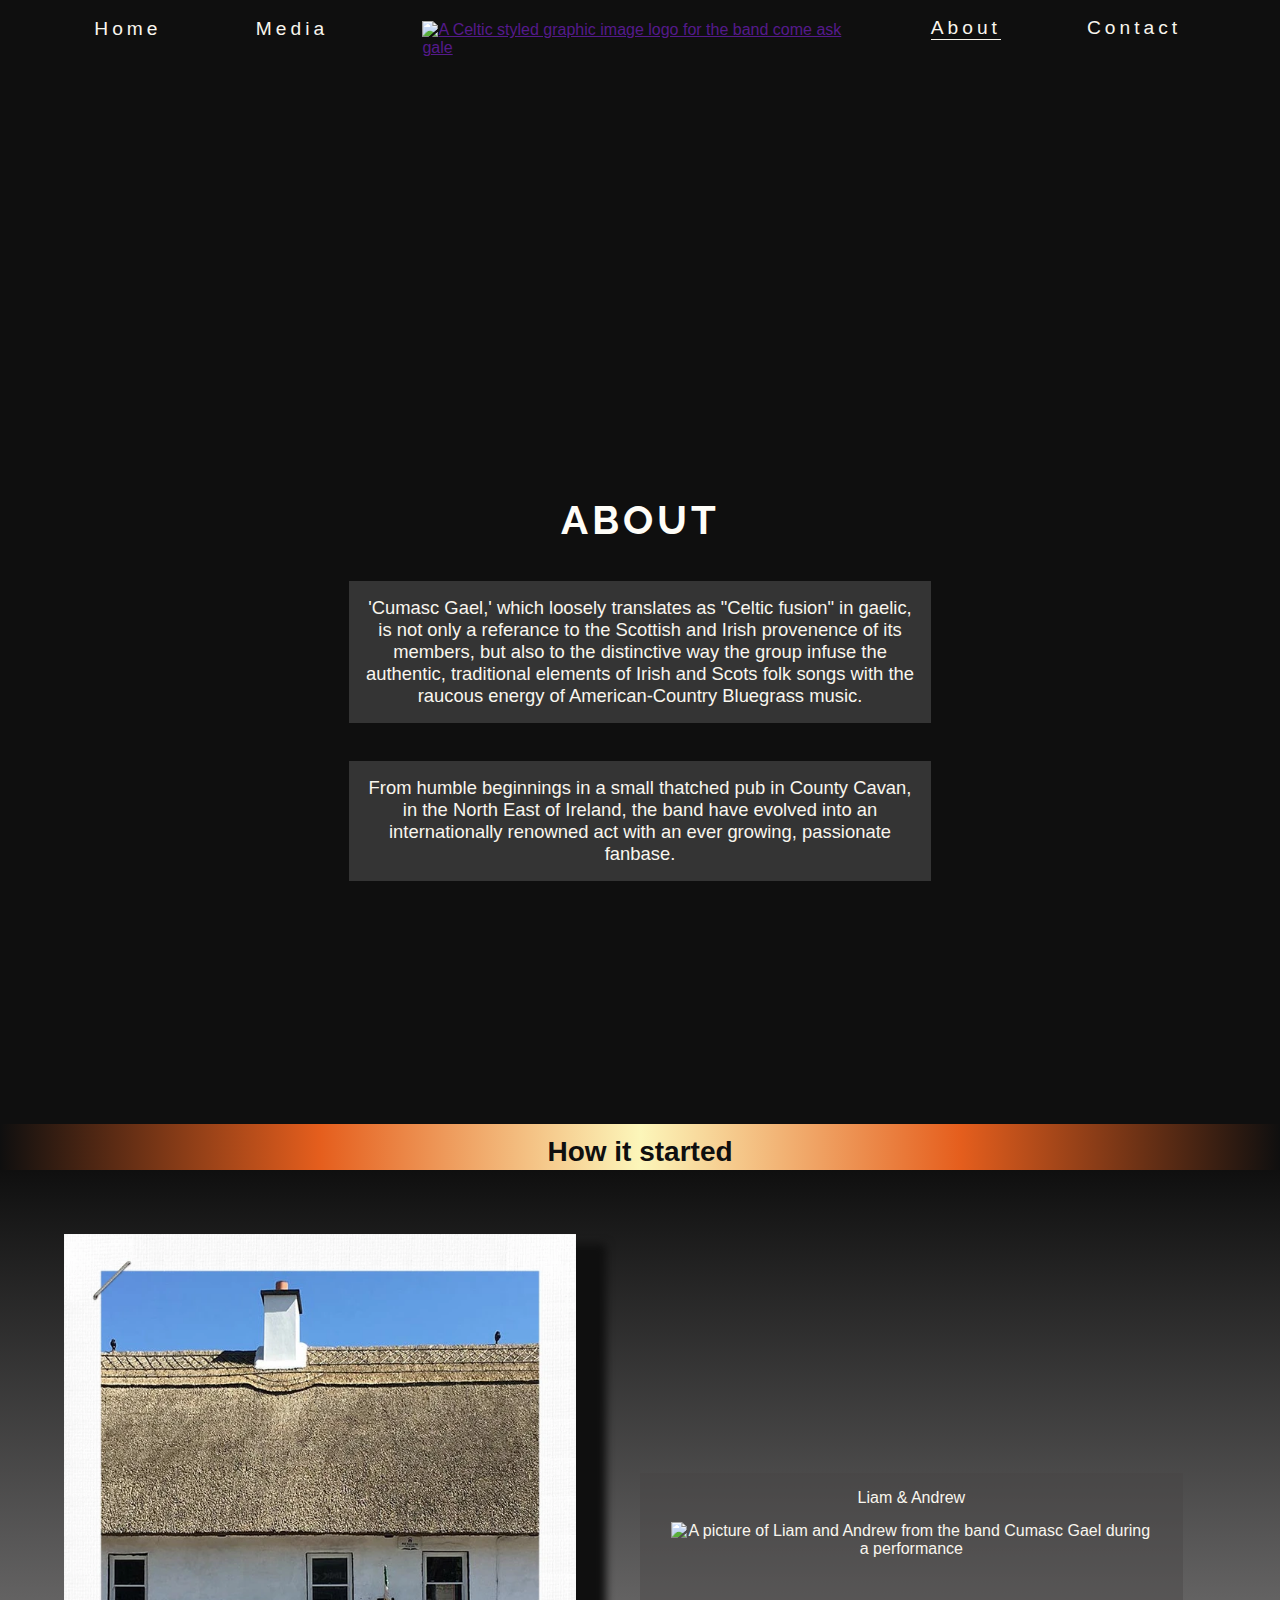
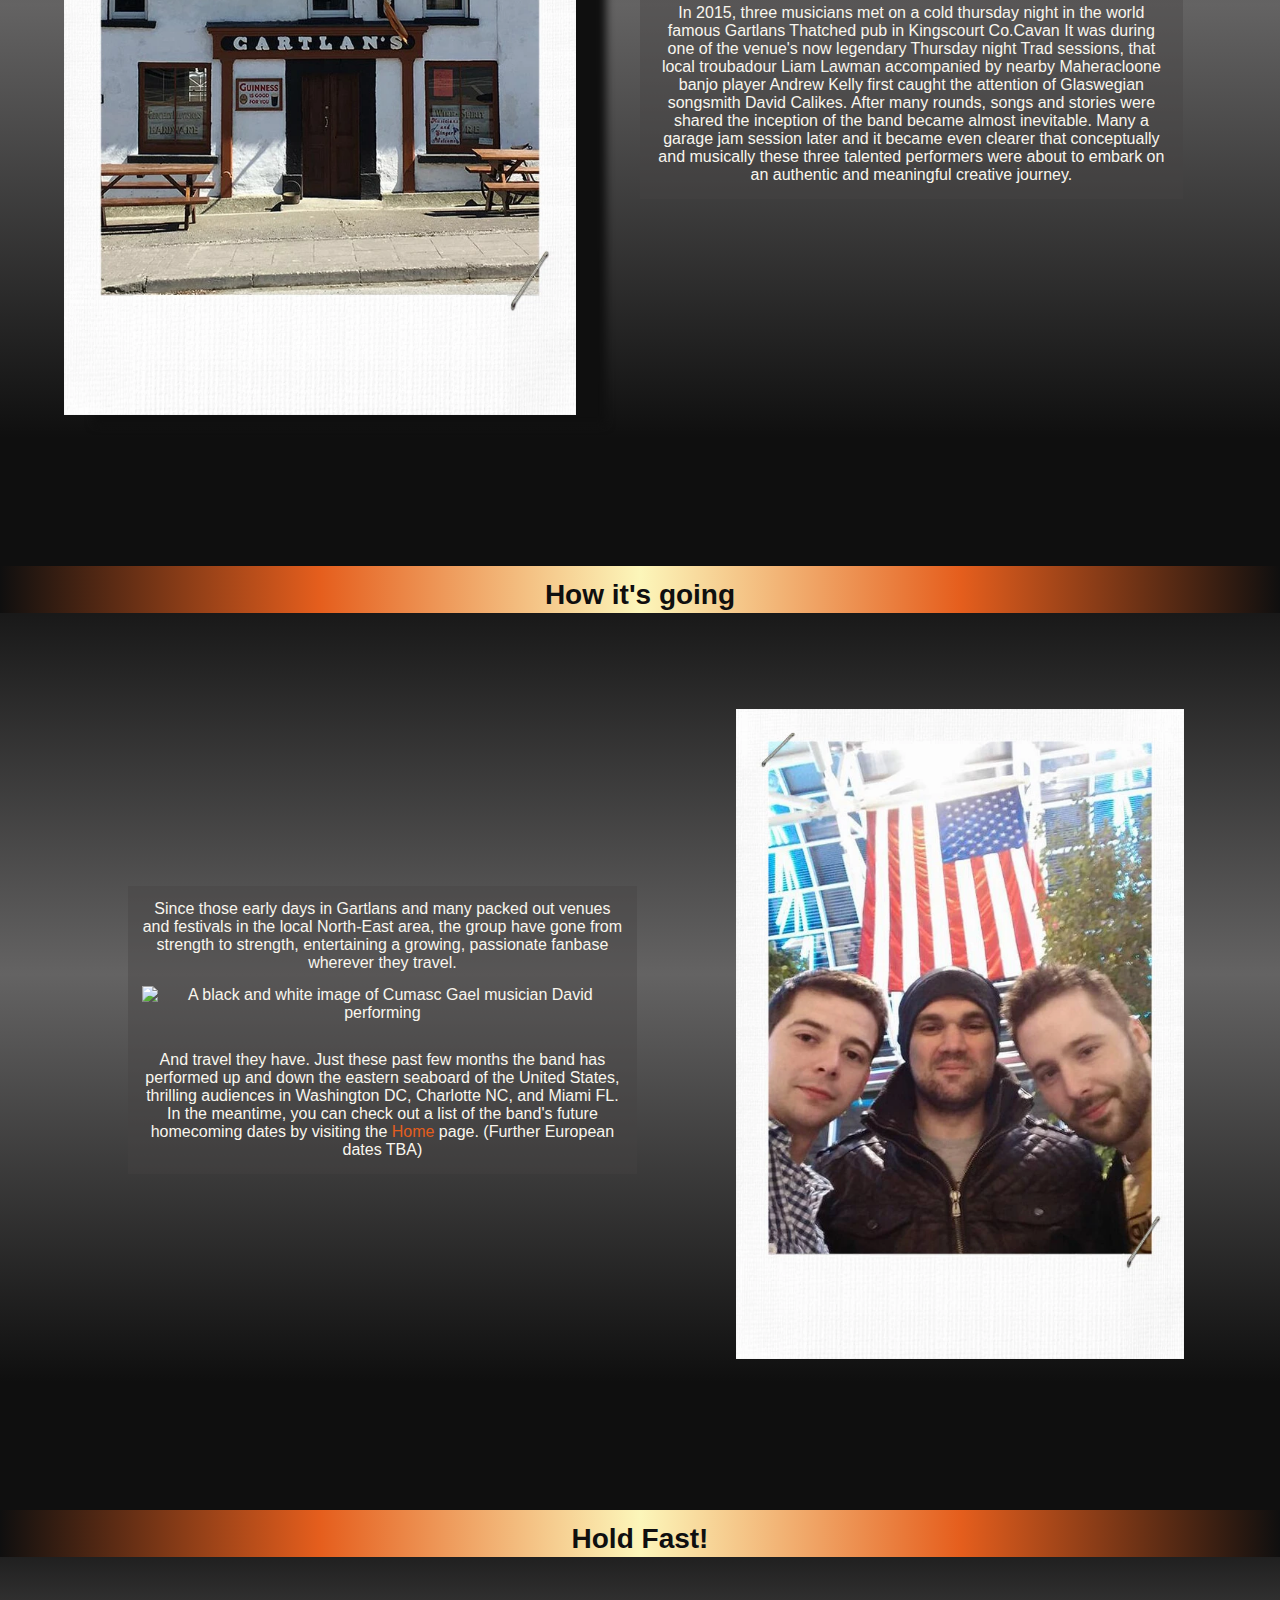
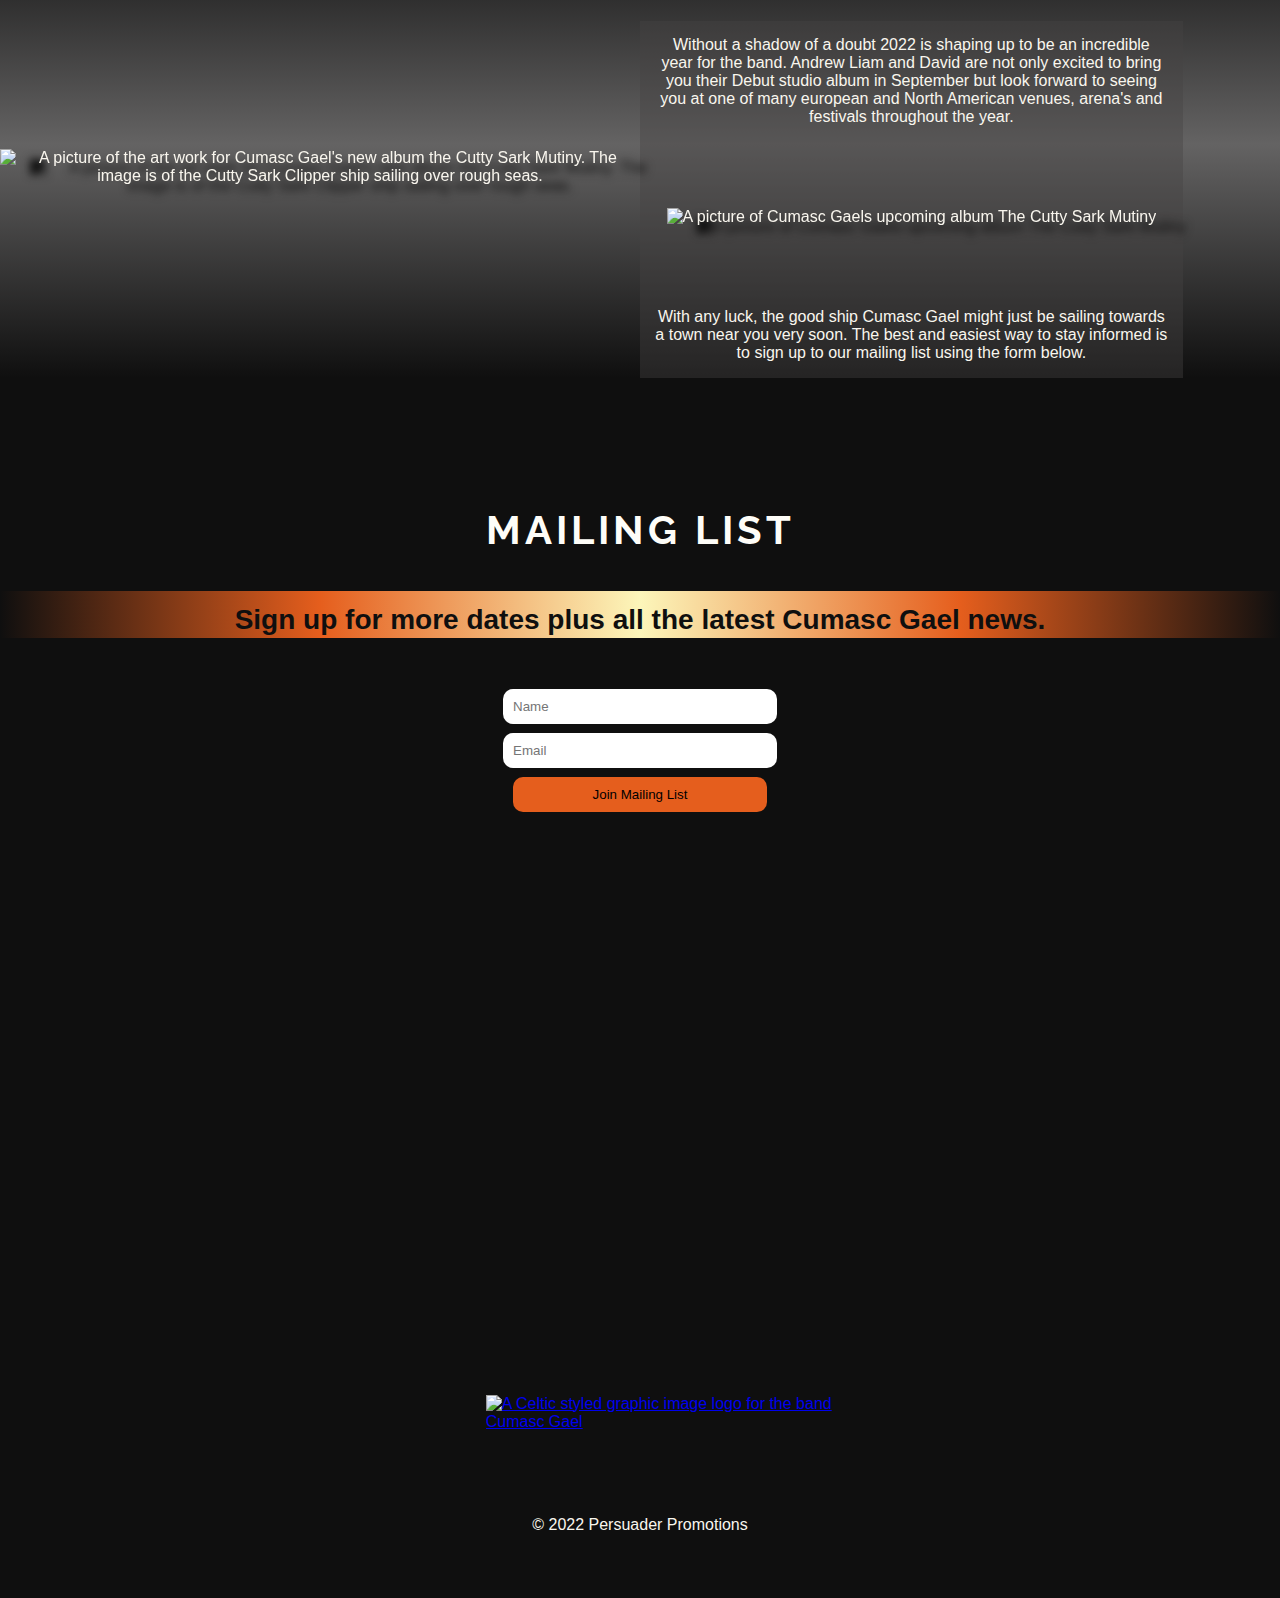
==== about.html @ c049d03d "Add comment code above fire image and hero image sections in about media and index pages" ====
<!DOCTYPE html>
<html lang="en">
<head>
    <meta charset="UTF-8">
    <meta http-equiv="X-UA-Compatible" content="IE=edge">
    <meta name="viewport" content="width=device-width, initial-scale=1.0">
    <meta name="Description" content="Official website of Cumasc Gael. Authentic Celtic Bluegrass Band" />
    <meta name="keywords"
        content="Cumasc Gael, Ireland, Irish, Scotland, Scottish, Irish Traditional, Scottish Traditional, Blend, music, musicians, trio, three peice band, celtic music, celtic bluegrass, authentic traditional band, trad band">
    <script src="https://kit.fontawesome.com/b13bafb209.js" crossorigin="anonymous"></script>
    <link rel="stylesheet" href="assets/css/style.css">
    <title>Cumasc Gael -- About Page</title>
</head>
<body>
    <header>

<!-- Navigation Bar ***unfixed bug where nav links move on hover at certain screen widths*** -->

        <nav class="container">
            <div class="row">
                <div class="box1 hover-box">
                    <a class="nav-link" href="index.html">Home</a>

                    <a class="left-link nav-link" href="media.html">Media</a>
                </div>
                <div class="box2">
                    <a href=""><img id="logo" alt="A Celtic styled graphic image logo for the band come ask gale"
                            src="assets/images/logo_black.webp"></a>
                </div>
                <div class="box3 hover-box">
                    <a class="right-link nav-link active" href="about.html">About</a>
                    <a class="nav-link" href="contact.html">Contact</a>
                </div>
            </div>
        </nav>
    </header>

<!--Hero Image -->

    <div id="hero-container">
        <div class="row">
            <div class="hero-box">
            </div>
        </div>
    </div>
    <section id="bio-hero" class="container">
        <H2>About</H2>
        <div class="col">
            <div class="row-box">
                <Ul>
                    <li><i class="fa-solid fa-circle-info"></i></li>
                    <li>
                        <p>'Cumasc Gael,' which loosely translates as "Celtic fusion" in gaelic, is not only a referance
                            to the Scottish and Irish provenence of its members,
                            but also to the distinctive way the group infuse the authentic, traditional elements of
                            Irish and Scots folk songs with the raucous energy of American-Country Bluegrass music. </p>
                    </li>
                </Ul>
            </div>
            <div class="row-box">
                <Ul>
                    <li>
                        <p>From humble beginnings in a small thatched pub in County Cavan, in the North East of Ireland,
                            the band have evolved into an internationally renowned act with an ever growing, passionate
                            fanbase.</p>
                    </li>
                </Ul>
            </div>
        </div>
    </section>
    <section id="lower-bio">
        <div class="banner-box-two">
            <h3 class="banner">How it started</h3>
        </div>
        <div class="news-item">
            <div class="half-box">
                <img id="about-left" src="assets/images/about_gartlans.webp"
                    alt="A photo of famous Irish thatched pub Gartlans">
            </div>
            <div class="half-box">
                <div class="text-box-right">
                    <p class="news-text">Liam & Andrew
                        <img id="recording" src="assets/images/about_liam_andrew.webp"
                            alt="A picture of Liam and Andrew from the band Cumasc Gael during a performance"></p>
                    <p class="news-text"> In 2015, three musicians met on a cold thursday night in the world famous
                        Gartlans Thatched pub in Kingscourt Co.Cavan
                        It was during one of the venue's now legendary Thursday night Trad sessions, that local
                        troubadour Liam Lawman accompanied by nearby Maheracloone banjo player Andrew Kelly first caught
                        the attention of Glaswegian songsmith David Calikes.
                        After many rounds, songs and stories were shared the inception of the band became almost
                        inevitable.
                        Many a garage jam session later and it became even clearer that conceptually and musically these
                        three talented performers were about to embark on an authentic and meaningful creative journey.
                    </p>
                </div>
            </div>
        </div>
        <div class="news-item">
            <div class="banner-box-two">
                <h3 class="banner">How it's going</h3>
            </div>
            <div class="half-box news-rev">
                <img id="glory" src="assets/images/about_glory.webp"
                alt="A photo of three band members in the near foreground with an American Flag hanging in the distance behind them">
            </div>
            <div class="half-box">
                <div class="text-box-left">
                    <p class="news-text">Since those early days in Gartlans and many packed out venues and festivals in the local North-East area, the group have gone from strength to strength, entertaining a growing, passionate fanbase wherever they travel. <img id="about-david" src="assets/images/about_david.webp"
                        alt="A black and white image of Cumasc Gael musician David performing"> 
                    </p>
                    <p class="news-text">And travel they have. Just these past few months the band has performed up and down the eastern seaboard of the United States, thrilling audiences in Washington DC, Charlotte NC, and Miami FL. In the meantime, you can check out a list of the band's future homecoming dates by visiting the <a href="index.html">Home</a> page. (Further European dates TBA)</p>
                </div>
            </div>
        </div>
        <div class="news-item">
            <div class="banner-box-two">
                <h3 class="banner">Hold Fast!</h3>
            </div>
            <div class="half-box">
                <img class="gen-img" src="assets/images/poster.webp"
                    alt="A picture of the art work for Cumasc Gael's new album the Cutty Sark Mutiny. The image is of the Cutty Sark Clipper ship sailing over rough seas.">
            </div>
            <div class="half-box">
                <div class="text-box-right">
                    <p class="news-text">Without a shadow of a doubt 2022 is shaping up to be an incredible year for the band. Andrew Liam and David are not only excited to bring you their Debut studio album in September but look forward to seeing you at one of many european and North American venues, arena's and festivals throughout the year.</p>
                    <p class="news-text"> <img class="gen-img" src="assets/images/news_album.webp"
                            alt="A picture of Cumasc Gaels upcoming album The Cutty Sark Mutiny"> </p>
                    <p class="news-text">With any luck, the good ship Cumasc Gael might just be sailing towards a town near you very soon. The best and easiest way to stay informed is to sign up to our mailing list using the form below.</p>
                </div>
            </div>
        </div>
    </section>
    <section id="mailing-list" class="container">
        <H2>Mailing List</H2>
        <div class="col">
            <div class="banner-box-two">
                <h3 id="mail-banner">Sign up for more dates plus all the latest Cumasc Gael news.</h3>
            </div>
            <div class="form">
                <form target="_blank" id="mailing-list-form" action="thanks.html" method="get"> 
                    <input type="text" class="mailing-list-input" placeholder="Name" name="name" id="name" required>
                    <label for="name" class="name-label">Name</label>
                    <input type="email" class="mailing-list-input" placeholder="Email" name="email" id="email" required>
                    <label for="email" class="email-label">Email</label>
                    <button type="submit" class="mailing-list-input">Join Mailing List</button>
                </form>
            </div>
        </div>
    </section>

<!-- Fire Image *** Provides visual feed back user has reached the end of page specific information ***-->

    <div id="fire-container" class="container">
        <div class="row">
            <div class="fire-box">
            </div>
        </div>
    </div>

    <!-- Footer Section *** Link icons contain title attributes to improve accesibility *** -->

    <footer class="container">
        <div class="row">
            <div class="box1">
                <a class="nav-link" title="Cumasc Gaels Twitter feed" target="_blank" href="https://twitter.com/cumascgael" ><i class="fa-brands fa-twitter"></i></a>
                <a class="nav-link left-link" id="fb-link" title="Cumasc Gaels Facebook Page" target="_blank"
                    href="https://www.facebook.com/Cumasc-Gael-234849956849028/?hc_location=ufi"><i
                        class="fa-brands fa-facebook"></i></a>
            </div>
            <div class="box2">
                <a href="#"><img id="footer-logo" alt="A Celtic styled graphic image logo for the band Cumasc Gael"
                        src="assets/images/logo_black.webp"></a>
            </div>
            <div class="box3">
                <a class="nav-link right-link" id="spfy-link" title="Cumasc Gael On Spotify" target="_blank" href="https://www.spotify.com/ie/"><i
                        class="fa-brands fa-spotify"></i></a>
                <a class="nav-link" target="_blank" title="Cumasc Gael On Apple Music" href="https://music.apple.com/ie/browse"><i class="fa-brands fa-apple"></i></a>
            </div>
        </div>
        <div id="info-box">
            <p id="footer-info">&#169; 2022 Persuader Promotions</p>
        </div>
    </footer>
</body>
</html>
---- assets/css/style.css ----
@import url('https://fonts.googleapis.com/css2?family=Raleway:wght@300&display=swap');

* {
    margin: 0;
    padding: 0;
    border: none;
}

body {
    font-family: Helvetica, sans-serif;
    font-weight: 250;
    color: #F9F6EE;
    background-color: #0f0f0f;
}

h1,
h2 {
    font-family: Raleway, sans-serif;
    text-transform: uppercase;
    letter-spacing: 4px;
    color: rgb(254, 253, 248);
    text-align: center;
    margin: 3%;
}

h2 {
    font-size: 250%;
}

i {
    font-size: 240%;
    margin-bottom: 1rem;
}

/* **** NAVIGATION BAR **** */

.container {
    display: block;
    width: 100%;
}

.row {
    display: flex;
    flex-wrap: wrap;
    align-items: center;

}

.col {
    display: flex;
    flex-wrap: wrap;
    align-items: center;
    flex-direction: column;

}

.box1 {
    order: 1;
    font-size: 100%;
    display: flex;
    justify-content: space-evenly;
    width: 33%;

}

.box2 {
    order: 2;
    font-size: 100%;
    display: flex;
    justify-content: space-evenly;
    width: 33%;
}

.box3 {
    order: 3;
    font-size: 100%;
    display: flex;
    justify-content: space-evenly;
    width: 33%;
}

.row-box {
    width: 100%;
}

.hover-box a:hover {
    border-bottom: 1px solid #F9F6EE;
}

#logo {
    width: 100%;
    margin-top: 5%;
}

.nav-link {
    font-size: 120%;
    letter-spacing: 4px;
    text-decoration: none;
    color: inherit;
}

.active {
    border-bottom: 1px solid #F9F6EE;
}

/* ****HERO IMAGE**** */

#hero-container {
    position: relative;
}

.hero-box {
    height: 400px;
    width: 100%;
    background: url('../images/hero_main.webp') no-repeat center center;
}

.hero-box {
    height: 400px;
    width: 100%;
    background: url('../images/hero_main.webp') no-repeat center center;

    animation: fadeInAnimation ease 5s;
    animation-iteration-count: 1;
    animation-fill-mode: forwards;
}

@keyframes fadeInAnimation {
    0% {
        opacity: 0;
    }

    100% {
        opacity: 1;
    }
}

/* **** UPCOMING DATES **** */

#dates {
    height: 800px;
    width: auto;
    text-align: center;
    margin-bottom: 3%;
    background: url('../images/hero_lower.webp') no-repeat center center;
}

#dates ul {
    width: 600px;
    font-size: 115%;
    list-style: none;
    background-color: rgba(69, 68, 68, 0.7);
    margin: 0 auto;
    margin-bottom: 3%;
    padding: 1rem;
}

#dates a {
    text-decoration: none;
    color: #e55e1d;
}

#dates a:hover {
    border-bottom: 1px solid #e55e1d;
}

/* **** BAND NEWS **** */

.news-item {
    display: flex;
    flex-wrap: wrap;
    align-items: center;
    height: auto;
    width: auto;
    margin-bottom: 10%;
    background: linear-gradient(to bottom, #0f0f0f, #646363, #0f0f0f);

}

.half-box {
    width: 50%;
    text-align: center;
}

#record {
    width: 95%;
    filter: drop-shadow(30px 10px 4px #0f0f0f);
    margin-top: 10%;
    margin-bottom: 3%;
}

.gen-img {
    width: 70%;
    filter: drop-shadow(30px 10px 4px #0f0f0f);
    margin-top: 10%;
    margin-bottom: 10%;
}

.text-box-left {
    text-align: center;
    width: 75%;
    margin-top: 10%;
    margin-left: 20%;
}

.text-box-right {
    text-align: center;
    width: 80%;
    margin-top: 10%;
    margin-right: 15%;
}

.news-text {
    width: 100%;
    padding: 3%;
    background-color: rgba(69, 68, 68, 0.4);
    font-size: 100%;
}

#recording {
    width: 82%;
    margin: 3%;
}

.inner-image {
    width: 70%;
    margin: 3%;
}

#glory {
    width: 70%;
    margin: 3%;
    margin-top: 15%;
}

#band-news a {
    text-decoration: none;
    color: #e55e1d;
}

#band-news a:hover {
    border-bottom: 1px solid #e55e1d;
}

.news-rev {
    order: 1;
}

/* **** MAILING LIST **** */

.banner-box-two {
    width: 100%;
    background: linear-gradient(to right, #0f0f0f, #e55e1d, #fcf6ba, #e55e1d, #0f0f0f);
}


.banner {
    font-size: 175%;
    padding: 2px;
    padding-top: 1%;
    font-family: fantasy, Helvetica;
    text-align: center;
    color: #0f0f0f;
}

#mail-banner {
    font-size: 175%;
    padding: 2px;
    padding-top: 1%;
    font-family: fantasy, Helvetica;
    text-align: center;
    color: #0f0f0f;
}

#mailing-list {
    width: auto;
    text-align: center;
    margin-top: 3%;
    margin-bottom: 10%;
}

#mailing-list-form {
    margin-top: 10%;
}

.mailing-list-input {
    padding: 10px;
    border-radius: 10px;
    margin: 1% 20%;
    width: 55%;
    font-family: inherit;
}

#mailing-list a:hover {
    border-bottom: 1px solid #e55e1d;
}

button {
    background-color: #e55e1d;
}

.form label {
    font-size: 10px;
    color: #e55e1d;
    text-align: center;
}

label[for="name"]
{
    display:none;
}

label[for="email"]
{
    display:none;
}


/* ***** VIDEO **** */

.video-container {
    width: 100%;
    margin-top: 5%;
    margin-bottom: 5%;
    background: linear-gradient(to bottom, #0f0f0f, #646363, #0f0f0f);
}

.video-box {
    height: 500px;
    width: 100%;
    text-align: center;
}

#video-text {
    margin-top: 5%;
}

/* ***** AUDIO **** */

#audio {
    height: 800px;
    width: auto;
    text-align: center;
    margin-bottom: 3%;
    background: url('../images/hero_lower.webp') no-repeat center center;
}

#audio ul {
    width: 900px;
    font-size: 100%;
    list-style: none;
    background-color: rgba(69, 68, 68, 0.7);
    padding: 1rem;
    margin: 0 auto;
    margin-bottom: 3%;
}

audio {
    padding: 1rem;
    width: 400px;
    height: 30px;
}

#about-left {
    width: 80%;
    filter: drop-shadow(30px 10px 4px #0f0f0f);
    margin-top: 10%;
    margin-bottom: 3%;
}

/* **** BIOGRAPHY **** */

#bio-hero {
    height: 500px;
    width: auto;
    text-align: center;
    margin-bottom: 10%;
    background: url('../images/hero_lower.webp') no-repeat center center;
}
#bio-hero ul {
    width: 550px;
    font-size: 115%;
    list-style: none;
    background-color: rgba(69, 68, 68, 0.7);
    margin: 0 auto;
    margin-bottom: 3%;
    padding: 1rem;
}
#about-david {
    width: 90%;
    margin-top: 3%;
}

#lower-bio a {    
    text-decoration: none;
    color: #e55e1d;
}

#lower-bio a:hover {
    border-bottom: 1px solid #e55e1d;
}

.thanks-box {
    height: 300px;
    width: auto;
    text-align: center;
    margin-bottom: 3%;
    background: url('../images/hero_lower.webp') no-repeat center center;
}
#thanks-box p {
    text-align: center;
    margin-bottom: 3%;
}

/* ***** FIRE IMAGE **** */

.fire-box {
    height: 450px;
    width: 100%;
    background: url('../images/footer_fire.webp') no-repeat center center;
}

/* **** FOOTER **** */

#footer-logo {
    width: 70%;
    margin-bottom: 5%;
    margin-left: 15%;
}

#footer-info {
    margin-top: 5%;
    margin-bottom: 5%;
    text-align: center;
}

.container {
    display: block;
    width: 100%;
}

.row {
    display: flex;
    flex-wrap: wrap;
    align-items: center;

}

.col {
    display: flex;
    flex-wrap: wrap;
    align-items: center;
    flex-direction: column;

}

.box1 {
    order: 1;
    font-size: 100%;
    display: flex;
    justify-content: space-evenly;
    width: 33%;

}

.box2 {
    order: 2;
    font-size: 100%;
    display: flex;
    justify-content: space-evenly;
    width: 33%;
}

.box3 {
    order: 3;
    font-size: 100%;
    display: flex;
    justify-content: space-evenly;
    width: 33%;
}

.row-box {
    width: 100%;
}

.hover-box a:hover {
    border-bottom: 1px solid #F9F6EE;
}

#logo {
    width: 100%;
}

.nav-link {
    font-size: 120%;
    letter-spacing: 4px;
    text-decoration: none;
    color: inherit;
}

/* **** MEDIA QUERIES **** */
@media screen and (max-width: 950px) {

    #audio ul {
    width: auto;
}

@media screen and (max-width: 900px) {

    #mail-banner {
        font-size: 140%;
    }

   #audio{ 
       height: fit-content;
   }
    @media screen and (max-width: 800px) {

        #mail-banner {
            font-size: 110%;
        }

        @media screen and (max-width: 650px) {

            .box2 {
                order: 0;
                width: 100%;
                margin-bottom: 1rem;
            }

            .box1 {
                width: 50%;
            }

            .box3 {
                width: 50%
            }

            #logo {
                width: 70%;
                margin-top: 3%;
                margin-bottom: 3%;
                margin-left: 15%;
            }

            .nav-link {
                font-size: 100%;
                letter-spacing: 4px;
                text-decoration: none;
                color: inherit;
            }

            .left-link {
                margin: 0%;
                margin-left: 15%;
            }

            .right-link {
                margin: 0%;
                margin-right: 15%;
            }

            .half-box {
                width: 100%;
            }

            .text-box-right {
                text-align: center;
                width: fit-content;
                margin-top: 0%;
                margin-right: 15%;
                margin-left: 11%;
            }

            .text-box-left {

                text-align: center;
                width: 70%;
                margin-top: 0%;
                margin-left: 14%;
                margin-right: 14%;
            }

            .news-rev {
                order: 0;
            }



            @media screen and (max-width: 600px) {

                .hero-box {
                    height: 400px;
                    width: 100%;
                    background: url('../images/hero_small.webp') no-repeat center center;
                }

                #dates ul {
                    width: auto;
                }

                #mail-banner {
                    font-size: 110%;
                    padding-left: 15%;
                    padding-right: 15%;
                }

                .banner {
                    font-size: 140%;
                    padding-left: 15%;
                    padding-right: 15%;

                }

                .video-box {
                    position: relative;
                    width: 100%;
                    padding-bottom: 56.25%;
                    height: 0;
                }

                .video-box iframe {
                    position: absolute;
                    top: 0;
                    left: 0;
                    width: 100%;
                    height: 100%;
                }

                #audio ul {
                    width: auto;
                }
                #bio-hero ul{
                    width: auto;
                }

audio {
    width: 250px;
}

                @media screen and (max-width: 400px) {

                    .box3 {
                        font-size: 90%;
                    }

                    .box1 {
                        font-size: 90%;
                    }

                    .left-link {
                        margin: 0%;
                        margin-left: 5%;
                    }

                    .right-link {
                        margin: 0%;
                        margin-right: 5%;
                    }

                }
            }
        }
    }
}
}
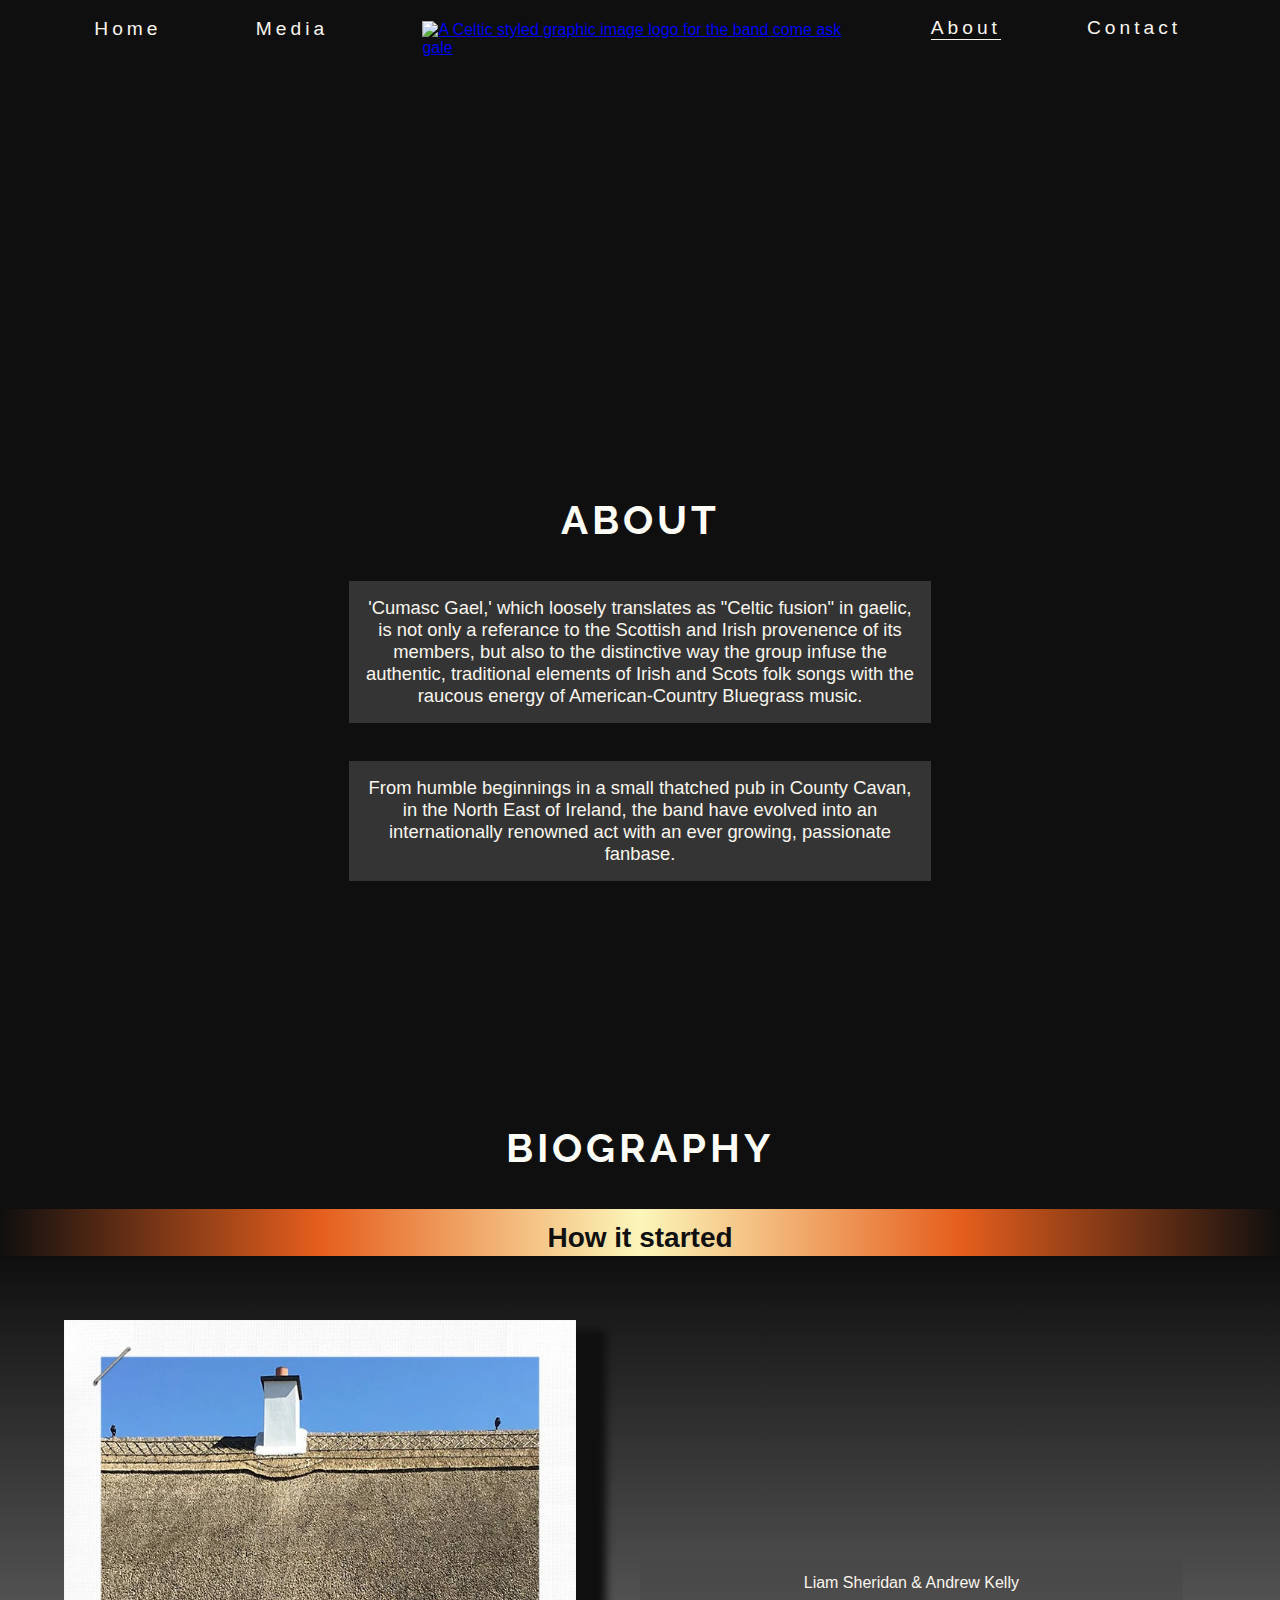
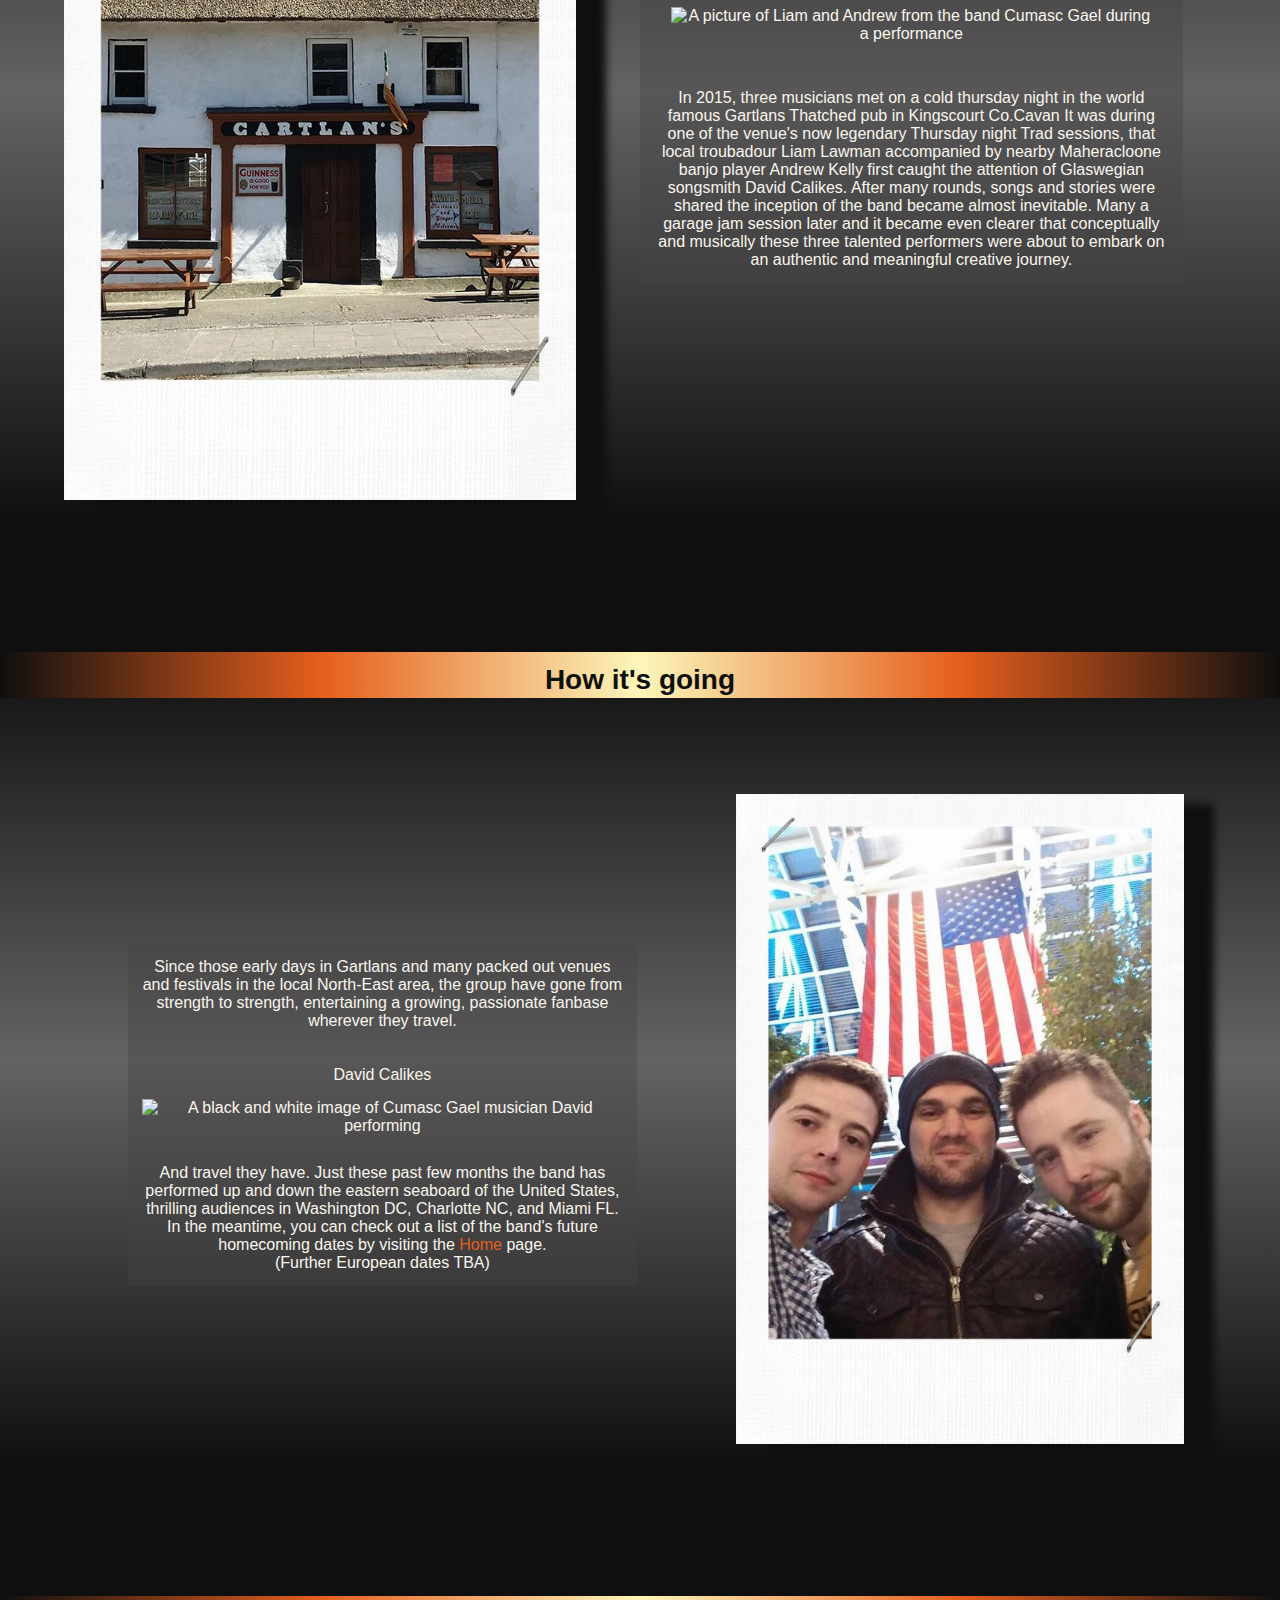
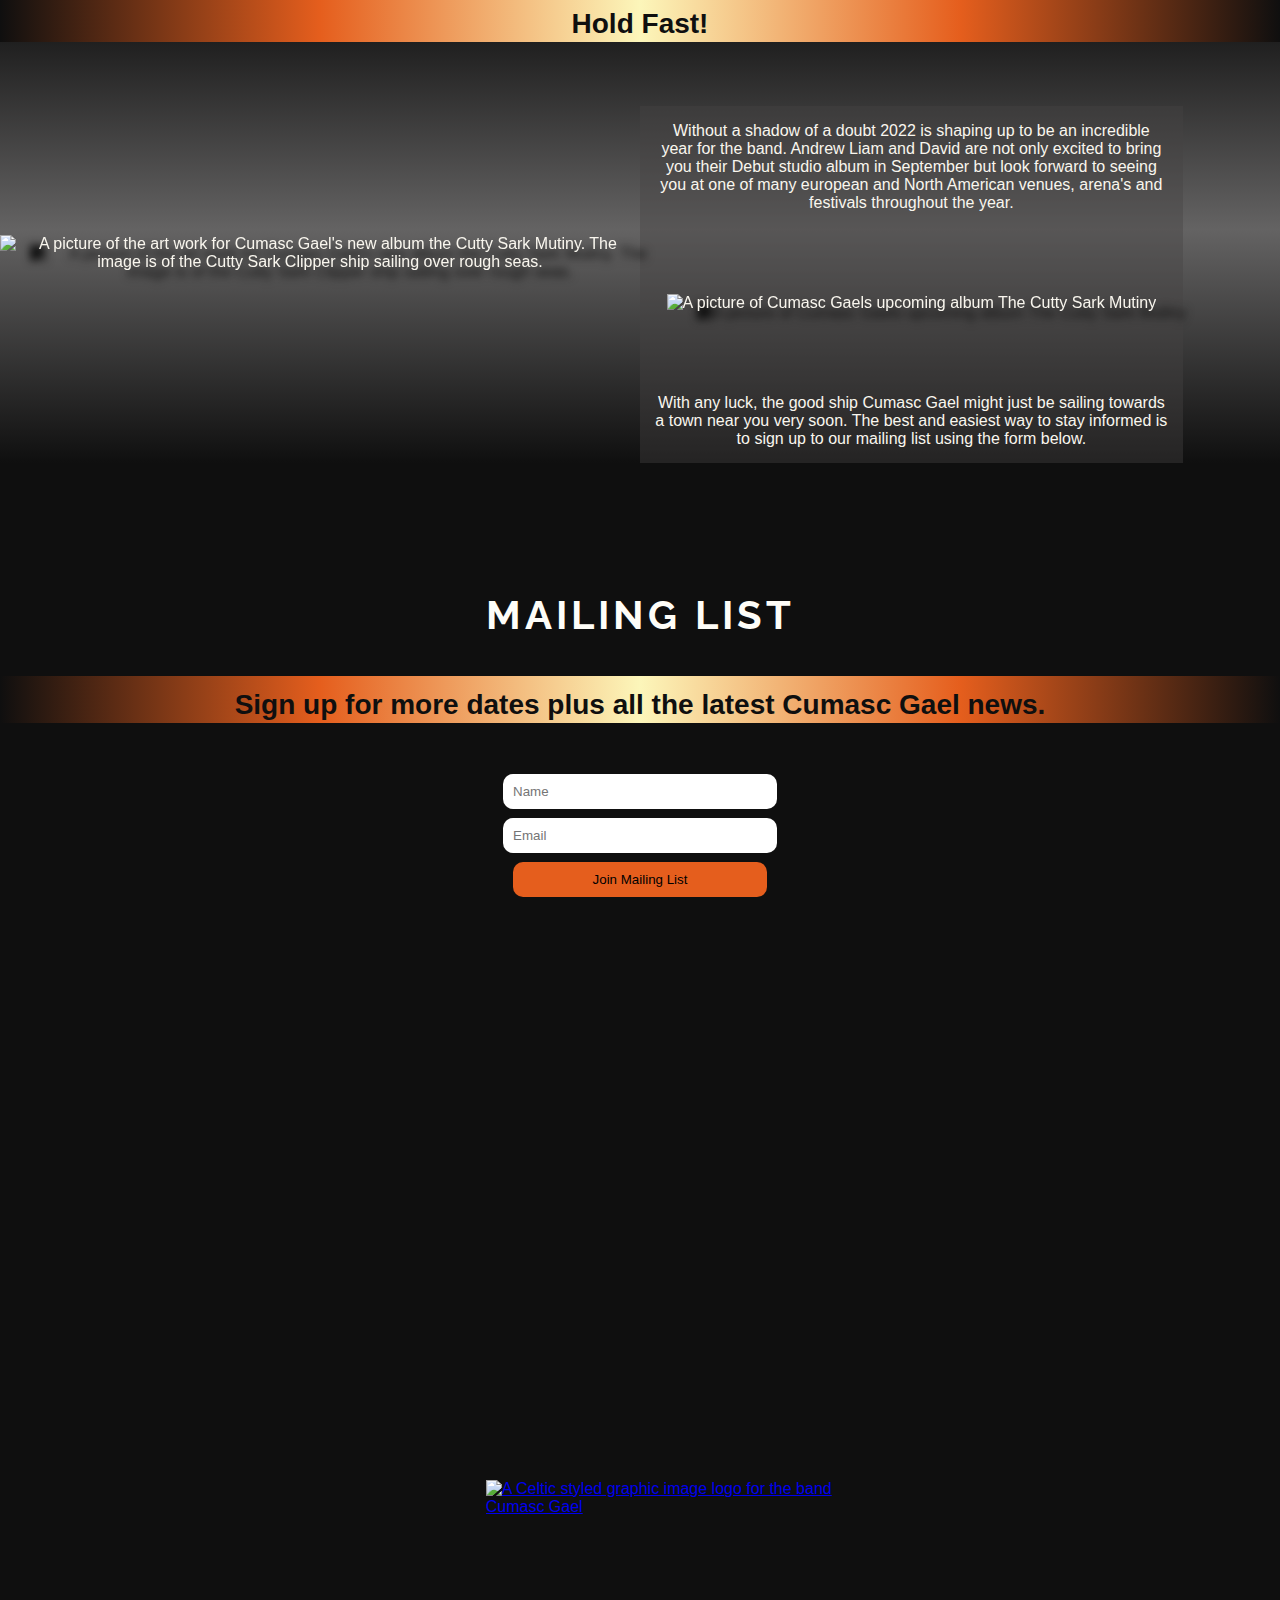
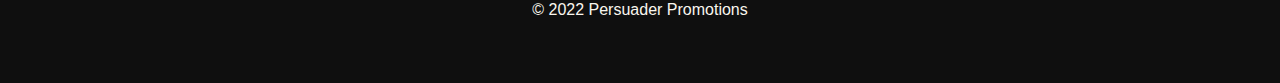
==== commit 4ae7d0dc: "feat: Add content to images folder for sticky nav feature" ====
--- a/about.html
+++ b/about.html
@@ -12,19 +12,19 @@
     <title>Cumasc Gael -- About Page</title>
 </head>
 <body>
-    <header>
+    
 
 <!-- Navigation Bar ***unfixed bug where nav links move on hover at certain screen widths*** -->
-
-        <nav class="container">
-            <div class="row">
-                <div class="box1 hover-box">
-                    <a class="nav-link" href="index.html">Home</a>
-
-                    <a class="left-link nav-link" href="media.html">Media</a>
-                </div>
+    <header>           
+        <nav> 
+            <div class="container">
+                <div class="row">
+                    <div class="box1 hover-box">
+                         <a class="nav-link" href="index.html">Home</a>
+                        <a class="left-link nav-link" href="media.html">Media</a>
+                    </div>
                 <div class="box2">
-                    <a href=""><img id="logo" alt="A Celtic styled graphic image logo for the band come ask gale"
+                    <a href="about.html"><img id="logo" alt="A Celtic styled graphic image logo for the band come ask gale"
                             src="assets/images/logo_black.webp"></a>
                 </div>
                 <div class="box3 hover-box">
@@ -43,6 +43,13 @@
             </div>
         </div>
     </div>
+    
+<!-- Sticky Navigation Menu -->
+
+  
+
+<!-- Upper Biography Section *** -->
+
     <section id="bio-hero" class="container">
         <H2>About</H2>
         <div class="col">
@@ -68,7 +75,13 @@
             </div>
         </div>
     </section>
+
+
+
+    <!-- Lower Bigraphy Section -->
+
     <section id="lower-bio">
+        <h2>Biography</h2>
         <div class="banner-box-two">
             <h3 class="banner">How it started</h3>
         </div>
@@ -79,7 +92,7 @@
             </div>
             <div class="half-box">
                 <div class="text-box-right">
-                    <p class="news-text">Liam & Andrew
+                    <p class="news-text">Liam Sheridan & Andrew Kelly
                         <img id="recording" src="assets/images/about_liam_andrew.webp"
                             alt="A picture of Liam and Andrew from the band Cumasc Gael during a performance"></p>
                     <p class="news-text"> In 2015, three musicians met on a cold thursday night in the world famous
@@ -105,10 +118,10 @@
             </div>
             <div class="half-box">
                 <div class="text-box-left">
-                    <p class="news-text">Since those early days in Gartlans and many packed out venues and festivals in the local North-East area, the group have gone from strength to strength, entertaining a growing, passionate fanbase wherever they travel. <img id="about-david" src="assets/images/about_david.webp"
+                    <p class="news-text">Since those early days in Gartlans and many packed out venues and festivals in the local North-East area, the group have gone from strength to strength, entertaining a growing, passionate fanbase wherever they travel. <br><br><br> David Calikes <img id="about-david" src="assets/images/about_david.webp"
                         alt="A black and white image of Cumasc Gael musician David performing"> 
                     </p>
-                    <p class="news-text">And travel they have. Just these past few months the band has performed up and down the eastern seaboard of the United States, thrilling audiences in Washington DC, Charlotte NC, and Miami FL. In the meantime, you can check out a list of the band's future homecoming dates by visiting the <a href="index.html">Home</a> page. (Further European dates TBA)</p>
+                    <p class="news-text">And travel they have. Just these past few months the band has performed up and down the eastern seaboard of the United States, thrilling audiences in Washington DC, Charlotte NC, and Miami FL. In the meantime, you can check out a list of the band's future homecoming dates by visiting the <a href="index.html">Home</a> page. <br> (Further European dates TBA)</p>
                 </div>
             </div>
         </div>
@@ -130,6 +143,9 @@
             </div>
         </div>
     </section>
+
+<!-- Mailing List Section *** Contains hidden form labels to improve visual design yet maintain full accessibility  *** -->
+
     <section id="mailing-list" class="container">
         <H2>Mailing List</H2>
         <div class="col">
@@ -168,7 +184,7 @@
                         class="fa-brands fa-facebook"></i></a>
             </div>
             <div class="box2">
-                <a href="#"><img id="footer-logo" alt="A Celtic styled graphic image logo for the band Cumasc Gael"
+                <a href="about.html"><img id="footer-logo" alt="A Celtic styled graphic image logo for the band Cumasc Gael"
                         src="assets/images/logo_black.webp"></a>
             </div>
             <div class="box3">
--- a/assets/css/style.css
+++ b/assets/css/style.css
@@ -13,8 +13,7 @@
     background-color: #0f0f0f;
 }
 
-h1,
-h2 {
+h1,h2 {
     font-family: Raleway, sans-serif;
     text-transform: uppercase;
     letter-spacing: 4px;
@@ -103,7 +102,7 @@
     border-bottom: 1px solid #F9F6EE;
 }
 
-/* ****HERO IMAGE**** */
+/* **** HERO IMAGE **** */
 
 #hero-container {
     position: relative;
@@ -134,6 +133,10 @@
         opacity: 1;
     }
 }
+
+/* STICKY NAV MENU */
+
+
 
 /* **** UPCOMING DATES **** */
 
@@ -230,6 +233,7 @@
 #glory {
     width: 70%;
     margin: 3%;
+    filter: drop-shadow(30px 10px 4px #0f0f0f);
     margin-top: 15%;
 }
 
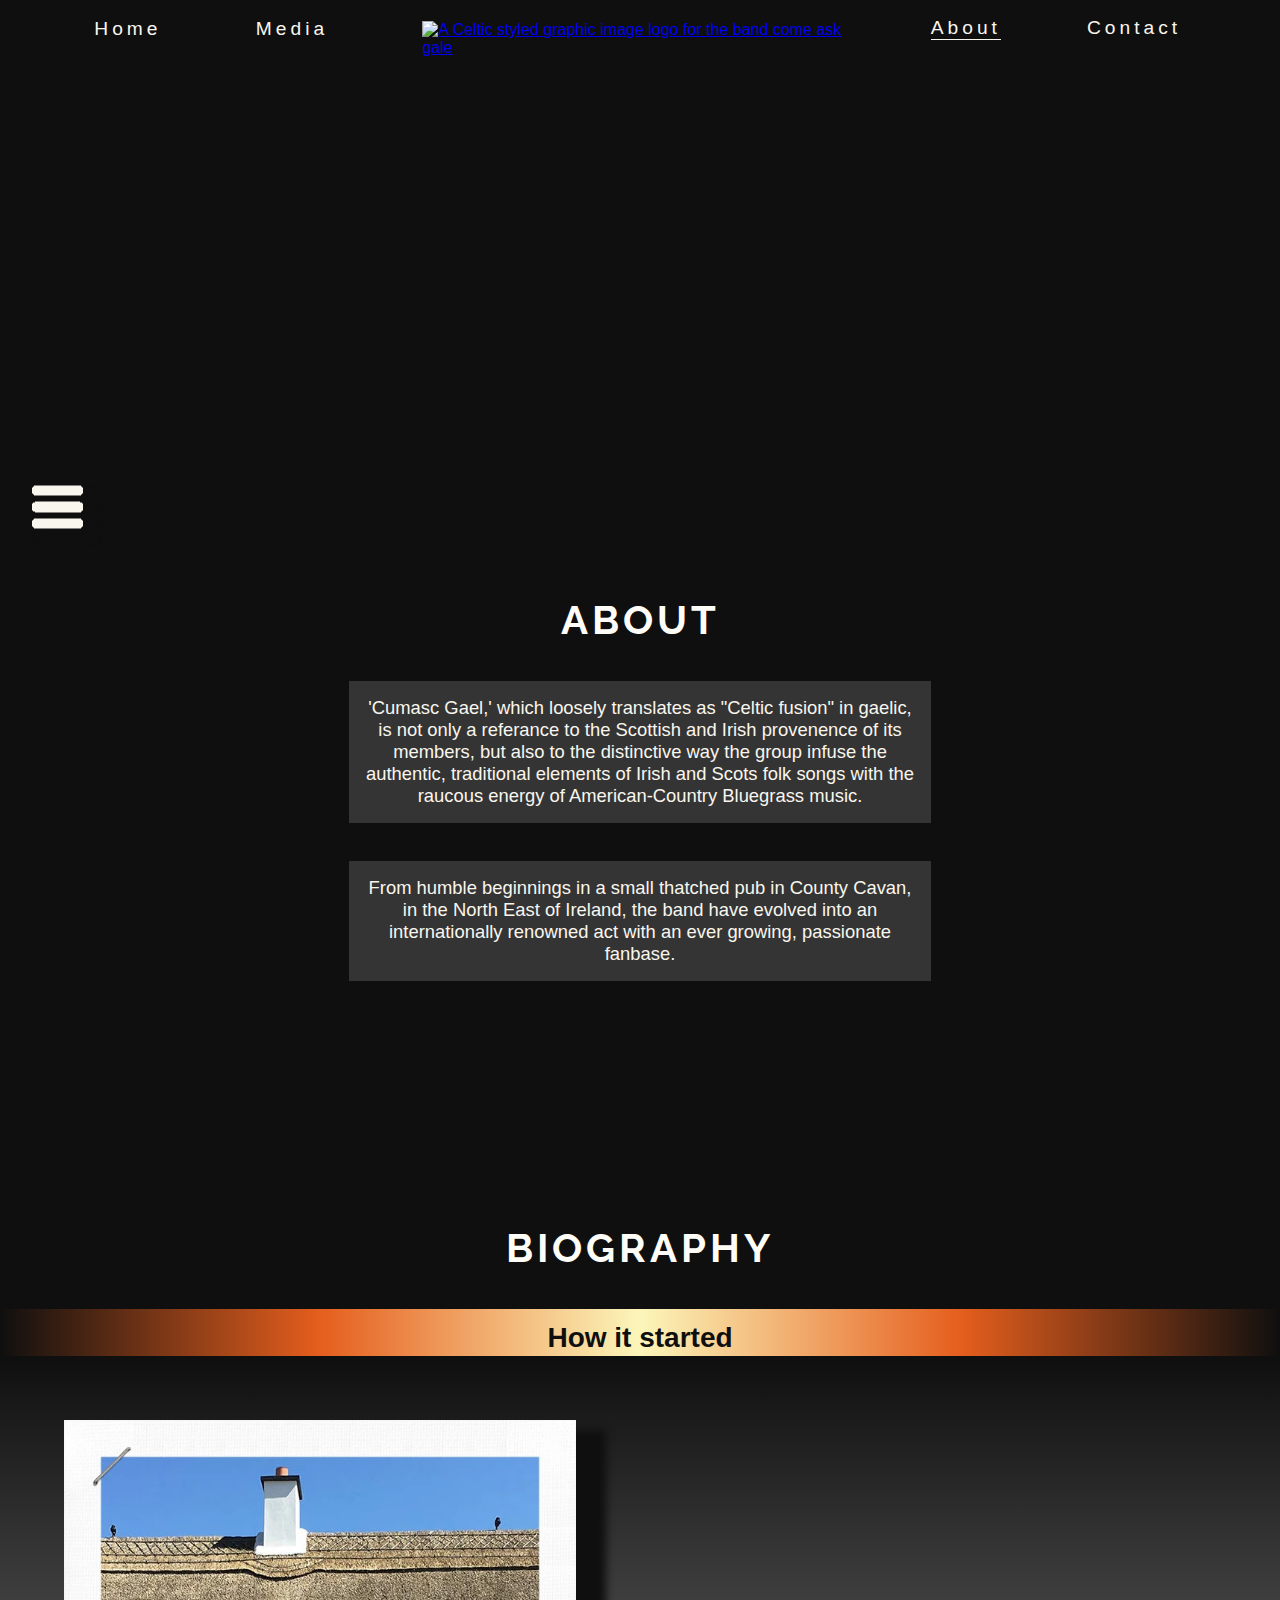
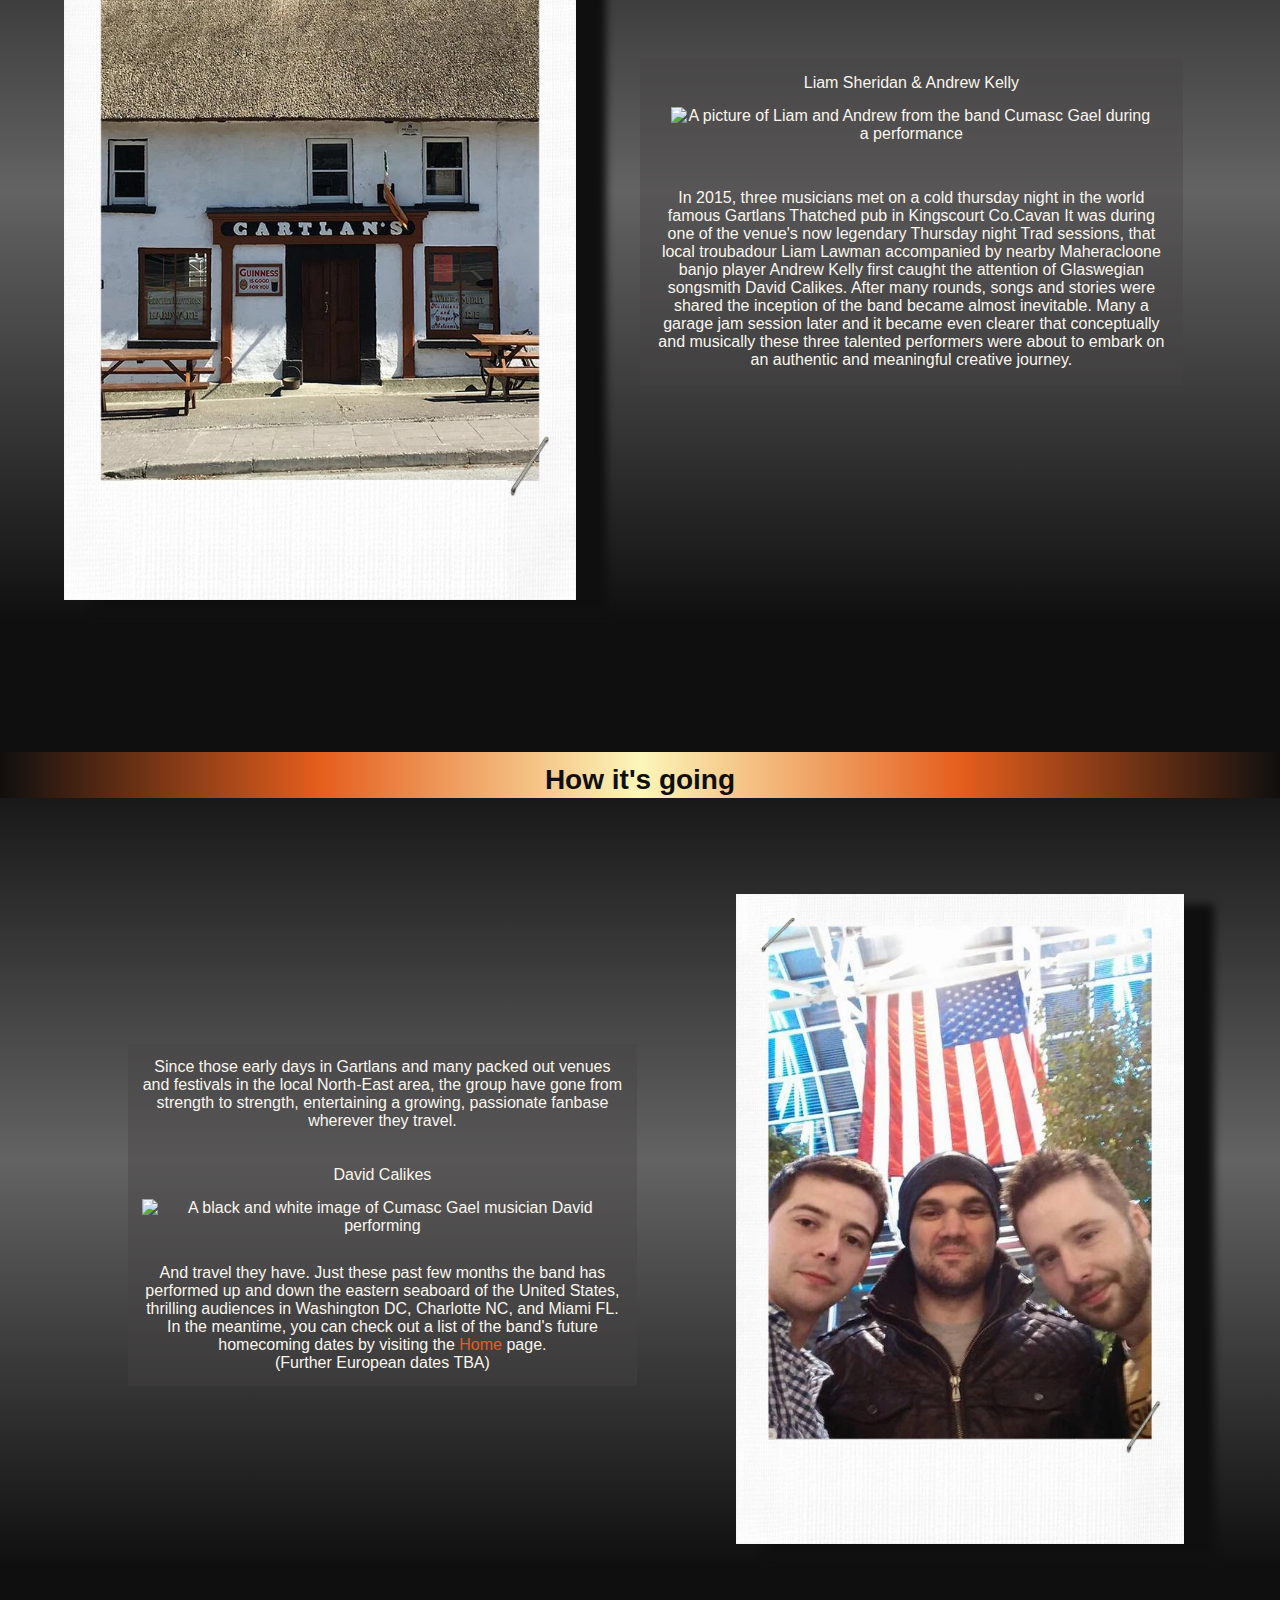
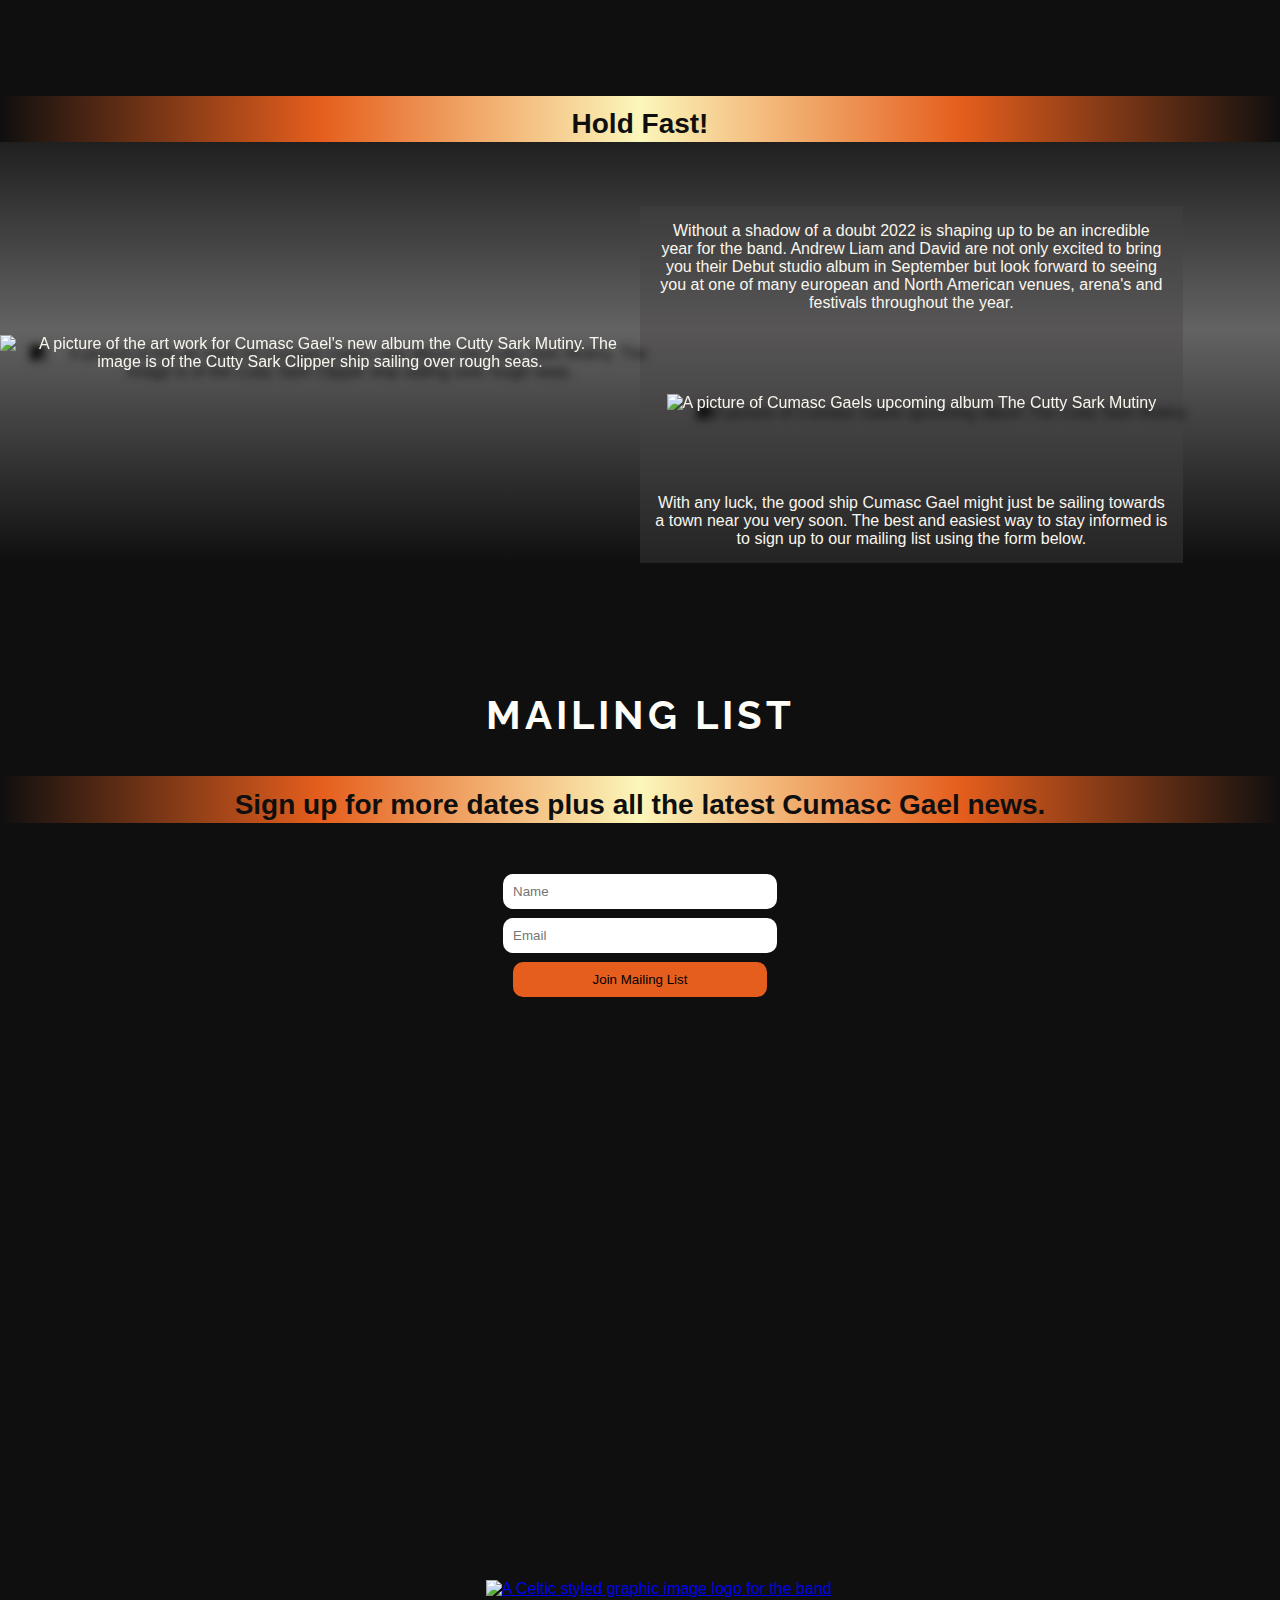
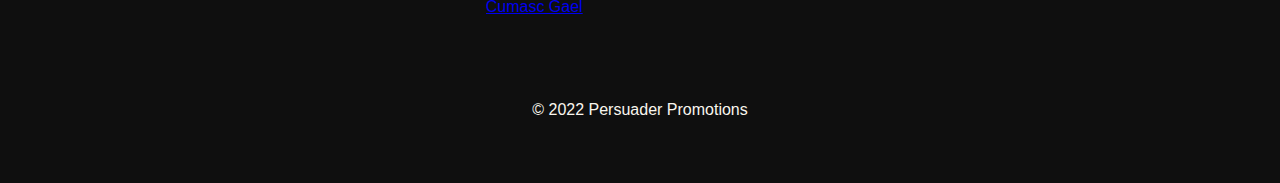
==== commit a39bac30: "docs: Add Sticky Nav to current features section of README.md" ====
--- a/about.html
+++ b/about.html
@@ -46,6 +46,19 @@
     
 <!-- Sticky Navigation Menu -->
 
+<div class="dropdown-menu">
+    <input type="checkbox" id="menu">
+    <label for="menu"></label>
+    <div class="menu-content">
+        <ul>
+            <li><a href="index.html">Home</a></li>
+            <li><a href="media.html">Media</a></li>
+            <li><a href="about.html">About</a></li>
+            <li><a href="contact.html">Contact</a></li>
+        </ul>
+    </div>
+</div>
+
   
 
 <!-- Upper Biography Section *** -->
--- a/assets/css/style.css
+++ b/assets/css/style.css
@@ -136,7 +136,54 @@
 
 /* STICKY NAV MENU */
 
-
+input#menu{
+    display: none;
+}
+
+.dropdown-menu{
+    width: 80px;
+    padding: 20px;
+    position: sticky;
+    top: 0;
+    z-index: 999;
+}
+
+.dropdown-menu ul{
+    list-style-type: none;
+    padding: 0;
+    background-color: rgba(69, 68, 68, 0.8);
+}
+
+.dropdown-menu a{
+    display: block;
+    text-decoration: none;
+    padding: 10px;
+    color: #F9F6EE;
+}
+
+.dropdown-menu label{
+    display: block;
+    cursor: pointer;
+    background: url('../images/menu_open.png') no-repeat left center;
+    padding: 30px 0 30px 80px;
+    filter: drop-shadow(10px 10px 4px #0f0f0f);
+} 
+
+/* STICKY NAV STATUS */
+
+.menu-content{
+    max-height: 0;
+    overflow: hidden;
+}
+
+input:checked ~ .menu-content{
+    max-height: 1000px;
+    transition: all ease 1s;
+}
+
+input:checked ~ label{
+    background: url('../images/menu_closed.png') no-repeat left center;
+}
 
 /* **** UPCOMING DATES **** */
 
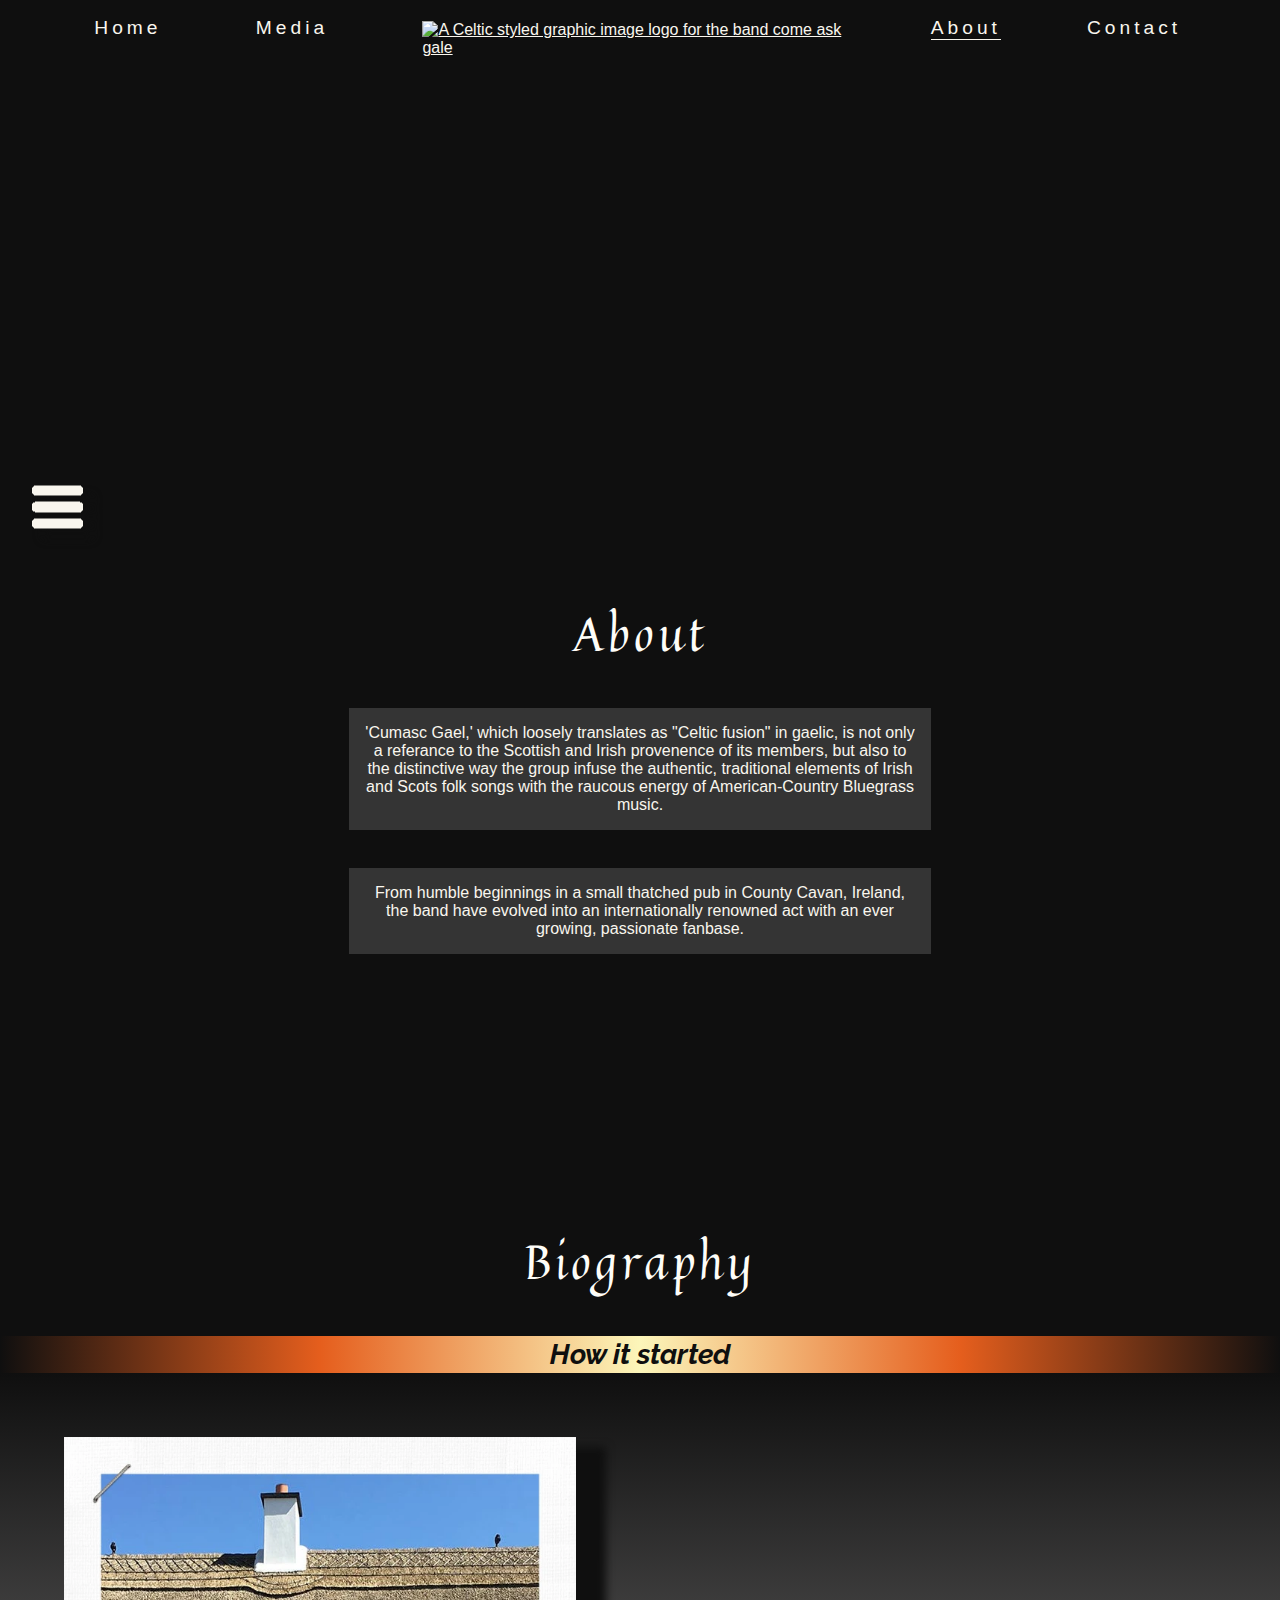
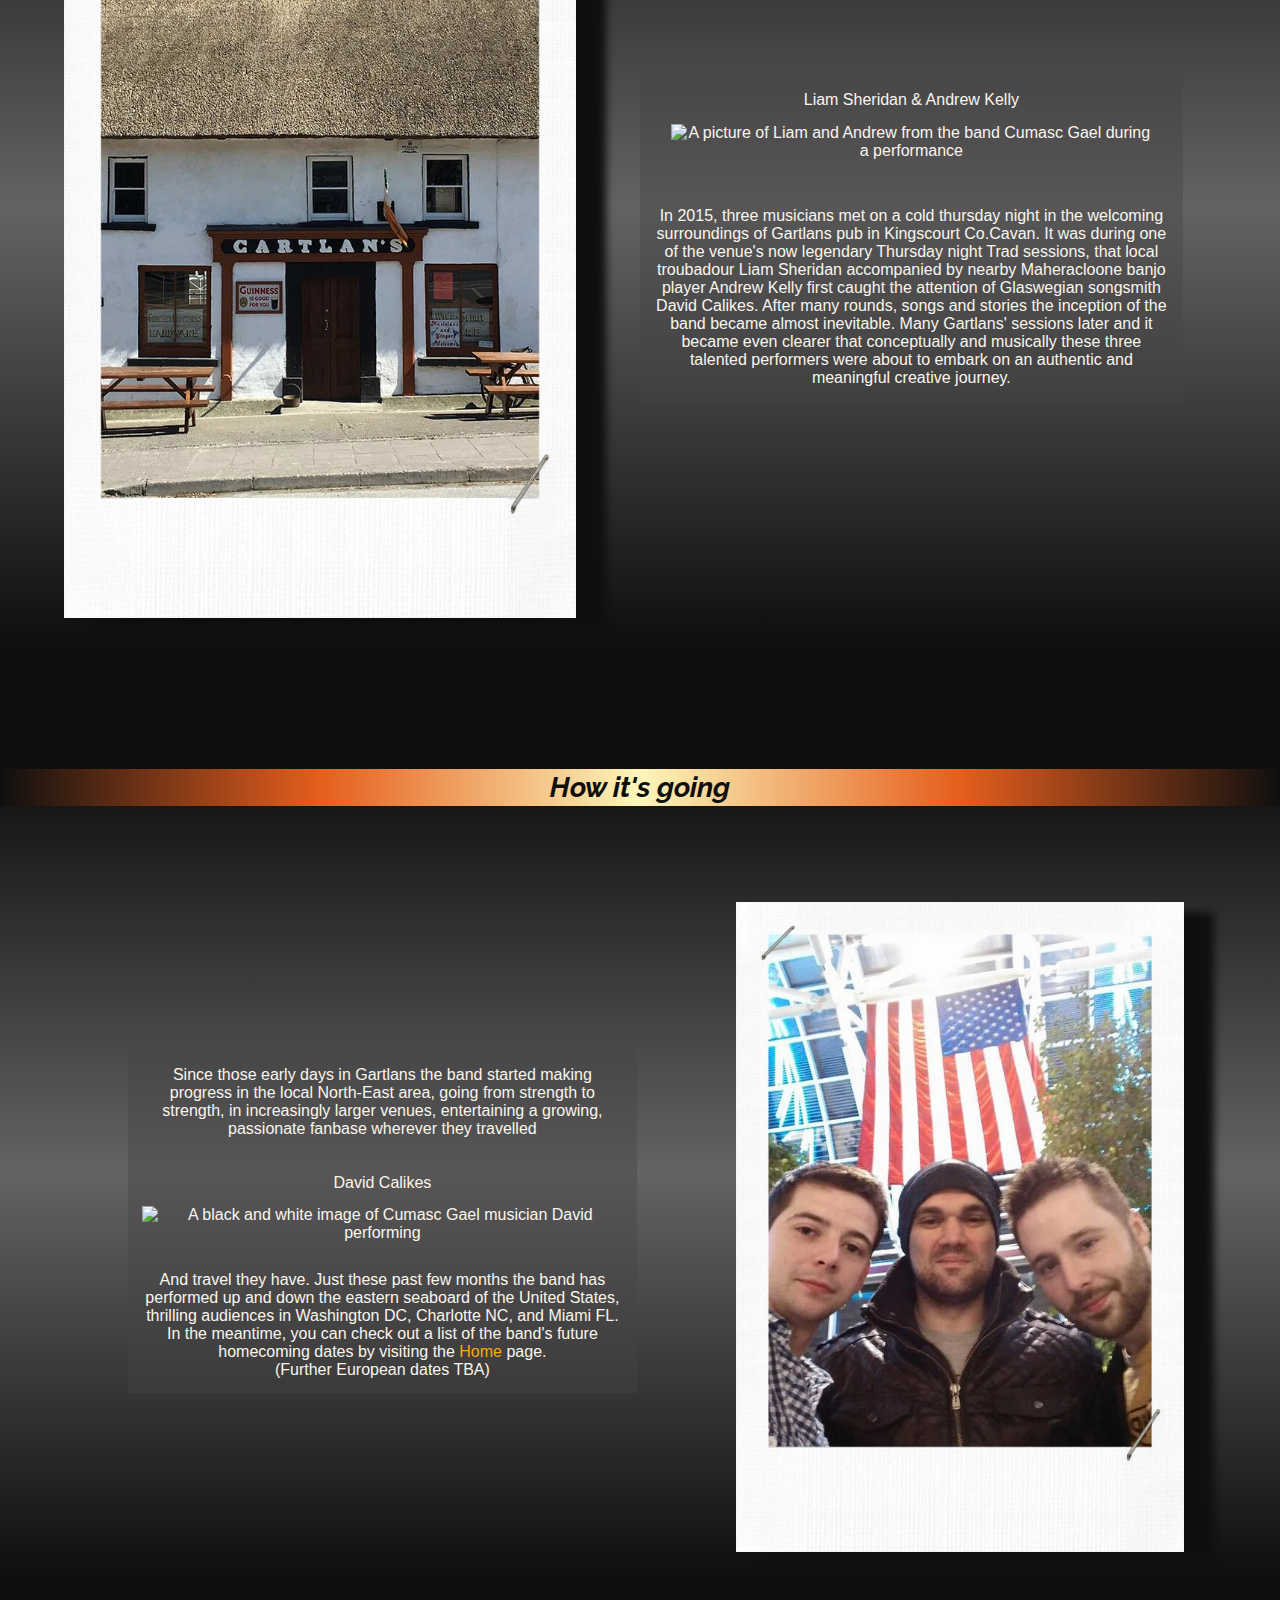
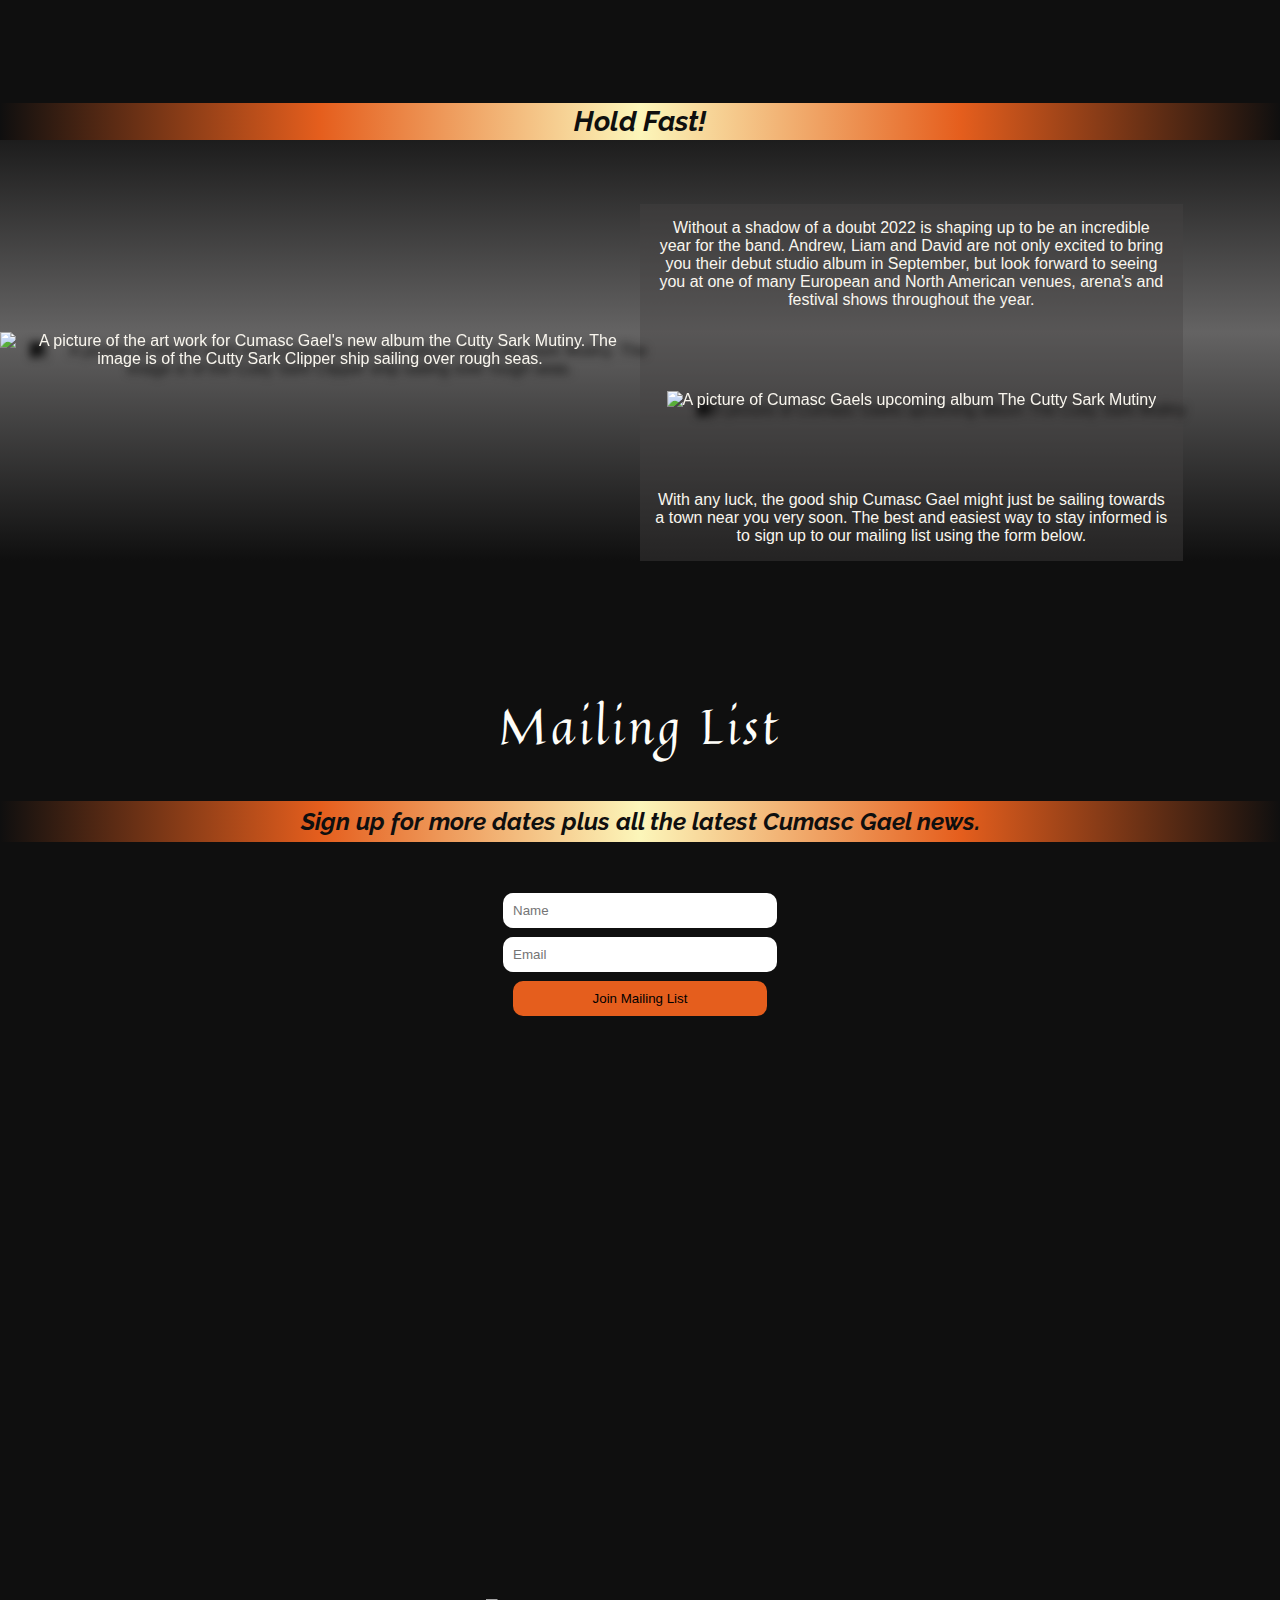
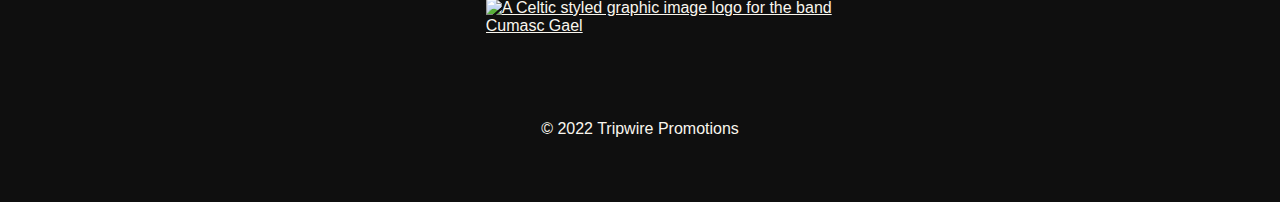
==== commit b74ac2f1: "fix: Bugfix hover pseudo class in nav link items by creating inverted active class selector: inactiv" ====
--- a/about.html
+++ b/about.html
@@ -20,7 +20,7 @@
             <div class="container">
                 <div class="row">
                     <div class="box1 hover-box">
-                         <a class="nav-link" href="index.html">Home</a>
+                         <a class="nav-link inactive" href="index.html">Home</a>
                         <a class="left-link nav-link" href="media.html">Media</a>
                     </div>
                 <div class="box2">
@@ -80,7 +80,7 @@
             <div class="row-box">
                 <Ul>
                     <li>
-                        <p>From humble beginnings in a small thatched pub in County Cavan, in the North East of Ireland,
+                        <p>From humble beginnings in a small thatched pub in County Cavan, Ireland,
                             the band have evolved into an internationally renowned act with an ever growing, passionate
                             fanbase.</p>
                     </li>
@@ -108,14 +108,14 @@
                     <p class="news-text">Liam Sheridan & Andrew Kelly
                         <img id="recording" src="assets/images/about_liam_andrew.webp"
                             alt="A picture of Liam and Andrew from the band Cumasc Gael during a performance"></p>
-                    <p class="news-text"> In 2015, three musicians met on a cold thursday night in the world famous
-                        Gartlans Thatched pub in Kingscourt Co.Cavan
+                    <p class="news-text"> In 2015, three musicians met on a cold thursday night in the welcoming surroundings of
+                        Gartlans pub in Kingscourt Co.Cavan.
                         It was during one of the venue's now legendary Thursday night Trad sessions, that local
-                        troubadour Liam Lawman accompanied by nearby Maheracloone banjo player Andrew Kelly first caught
+                        troubadour Liam Sheridan accompanied by nearby Maheracloone banjo player Andrew Kelly first caught
                         the attention of Glaswegian songsmith David Calikes.
-                        After many rounds, songs and stories were shared the inception of the band became almost
+                        After many rounds, songs and stories the inception of the band became almost
                         inevitable.
-                        Many a garage jam session later and it became even clearer that conceptually and musically these
+                        Many Gartlans' sessions later and it became even clearer that conceptually and musically these
                         three talented performers were about to embark on an authentic and meaningful creative journey.
                     </p>
                 </div>
@@ -131,7 +131,7 @@
             </div>
             <div class="half-box">
                 <div class="text-box-left">
-                    <p class="news-text">Since those early days in Gartlans and many packed out venues and festivals in the local North-East area, the group have gone from strength to strength, entertaining a growing, passionate fanbase wherever they travel. <br><br><br> David Calikes <img id="about-david" src="assets/images/about_david.webp"
+                    <p class="news-text">Since those early days in Gartlans the band started making progress in the local North-East area, going from strength to strength, in increasingly larger venues, entertaining a growing, passionate fanbase wherever they travelled <br><br><br> David Calikes <img id="about-david" src="assets/images/about_david.webp"
                         alt="A black and white image of Cumasc Gael musician David performing"> 
                     </p>
                     <p class="news-text">And travel they have. Just these past few months the band has performed up and down the eastern seaboard of the United States, thrilling audiences in Washington DC, Charlotte NC, and Miami FL. In the meantime, you can check out a list of the band's future homecoming dates by visiting the <a href="index.html">Home</a> page. <br> (Further European dates TBA)</p>
@@ -148,7 +148,7 @@
             </div>
             <div class="half-box">
                 <div class="text-box-right">
-                    <p class="news-text">Without a shadow of a doubt 2022 is shaping up to be an incredible year for the band. Andrew Liam and David are not only excited to bring you their Debut studio album in September but look forward to seeing you at one of many european and North American venues, arena's and festivals throughout the year.</p>
+                    <p class="news-text">Without a shadow of a doubt 2022 is shaping up to be an incredible year for the band. Andrew, Liam and David are not only excited to bring you their debut studio album in September, but look forward to seeing you at one of many European and North American venues, arena's and festival shows throughout the year.</p>
                     <p class="news-text"> <img class="gen-img" src="assets/images/news_album.webp"
                             alt="A picture of Cumasc Gaels upcoming album The Cutty Sark Mutiny"> </p>
                     <p class="news-text">With any luck, the good ship Cumasc Gael might just be sailing towards a town near you very soon. The best and easiest way to stay informed is to sign up to our mailing list using the form below.</p>
@@ -207,7 +207,7 @@
             </div>
         </div>
         <div id="info-box">
-            <p id="footer-info">&#169; 2022 Persuader Promotions</p>
+            <p id="footer-info">&#169; 2022 Tripwire Promotions</p>
         </div>
     </footer>
 </body>
--- a/assets/css/style.css
+++ b/assets/css/style.css
@@ -1,4 +1,4 @@
-@import url('https://fonts.googleapis.com/css2?family=Raleway:wght@300&display=swap');
+@import url('https://fonts.googleapis.com/css2?family=Quintessential&family=Raleway:wght@500&display=swap');
 
 * {
     margin: 0;
@@ -8,14 +8,22 @@
 
 body {
     font-family: Helvetica, sans-serif;
-    font-weight: 250;
+    font-weight: 200;
     color: #F9F6EE;
     background-color: #0f0f0f;
 }
 
+img {
+    color: #F9F6EE;
+}
+
+nav a {
+    font-family: Helvetica, sans-serif;
+    color: #F9F6EE;
+}
+
 h1,h2 {
-    font-family: Raleway, sans-serif;
-    text-transform: uppercase;
+    font-family: Quintessential, cursive;
     letter-spacing: 4px;
     color: rgb(254, 253, 248);
     text-align: center;
@@ -23,12 +31,28 @@
 }
 
 h2 {
-    font-size: 250%;
+    font-size: 300%;
+    font-weight: 100;
+}
+
+h3 {
+    
+    font-size: 150%;
+    padding: 6px;
+    font-family: Raleway, Helvetica;
+    text-align: center;
+    color: #0f0f0f;
+    font-style: italic;
+
 }
 
 i {
     font-size: 240%;
     margin-bottom: 1rem;
+}
+
+.logo-alt {
+    color: #F9F6EE;
 }
 
 /* **** NAVIGATION BAR **** */
@@ -100,6 +124,10 @@
 
 .active {
     border-bottom: 1px solid #F9F6EE;
+}
+
+.inactive {
+    border-bottom: 1px solid  #0f0f0f;
 }
 
 /* **** HERO IMAGE **** */
@@ -187,6 +215,10 @@
 
 /* **** UPCOMING DATES **** */
 
+#dates li {
+    padding: 1px;
+}
+
 #dates {
     height: 800px;
     width: auto;
@@ -197,7 +229,7 @@
 
 #dates ul {
     width: 600px;
-    font-size: 115%;
+    font-size: 100%;
     list-style: none;
     background-color: rgba(69, 68, 68, 0.7);
     margin: 0 auto;
@@ -207,11 +239,11 @@
 
 #dates a {
     text-decoration: none;
-    color: #e55e1d;
+    color: #fba90b;
 }
 
 #dates a:hover {
-    border-bottom: 1px solid #e55e1d;
+    border-bottom: 1px solid #fba90b;
 }
 
 /* **** BAND NEWS **** */
@@ -273,7 +305,7 @@
 }
 
 .inner-image {
-    width: 70%;
+    width: 85%;
     margin: 3%;
 }
 
@@ -286,11 +318,11 @@
 
 #band-news a {
     text-decoration: none;
-    color: #e55e1d;
+    color: #fba90b;
 }
 
 #band-news a:hover {
-    border-bottom: 1px solid #e55e1d;
+    border-bottom: 1px solid #fba90b;
 }
 
 .news-rev {
@@ -308,19 +340,18 @@
 .banner {
     font-size: 175%;
     padding: 2px;
-    padding-top: 1%;
-    font-family: fantasy, Helvetica;
+    font-family: Raleway, Helvetica;
     text-align: center;
     color: #0f0f0f;
 }
 
 #mail-banner {
-    font-size: 175%;
-    padding: 2px;
-    padding-top: 1%;
-    font-family: fantasy, Helvetica;
+    font-size: 150%;
+    padding: 6px;
+    font-family: Raleway, Helvetica;
     text-align: center;
     color: #0f0f0f;
+    font-style: italic;
 }
 
 #mailing-list {
@@ -343,7 +374,7 @@
 }
 
 #mailing-list a:hover {
-    border-bottom: 1px solid #e55e1d;
+    border-bottom: 1px solid #fba90b;
 }
 
 button {
@@ -351,21 +382,15 @@
 }
 
 .form label {
-    font-size: 10px;
-    color: #e55e1d;
-    text-align: center;
-}
-
-label[for="name"]
-{
-    display:none;
-}
-
-label[for="email"]
-{
-    display:none;
-}
-
+        border: 0;
+        clip: rect(0 0 0 0);
+        height: 1px;
+        margin: -1px;
+        overflow: hidden;
+        padding: 0;
+        position: absolute;
+        width: 1px;
+      }
 
 /* ***** VIDEO **** */
 
@@ -389,10 +414,9 @@
 /* ***** AUDIO **** */
 
 #audio {
-    height: 800px;
+    height: 900px;
     width: auto;
     text-align: center;
-    margin-bottom: 3%;
     background: url('../images/hero_lower.webp') no-repeat center center;
 }
 
@@ -430,7 +454,7 @@
 }
 #bio-hero ul {
     width: 550px;
-    font-size: 115%;
+    font-size: 100%;
     list-style: none;
     background-color: rgba(69, 68, 68, 0.7);
     margin: 0 auto;
@@ -444,11 +468,46 @@
 
 #lower-bio a {    
     text-decoration: none;
-    color: #e55e1d;
+    color: #fba90b;
 }
 
 #lower-bio a:hover {
-    border-bottom: 1px solid #e55e1d;
+    border-bottom: 1px solid #fba90b;
+}
+
+#contacts {
+    height: 1000px;
+    width: auto;
+    text-align: center;
+    background: url('../images/hero_lower.webp') no-repeat center center;
+}
+
+#contacts li {
+    padding: 1px;
+}
+
+#contacts ul {
+    width: 600px;
+    font-size: 100%;
+    list-style: none;
+    background-color: rgba(69, 68, 68, 0.8);
+    margin: 0 auto;
+    margin-bottom: 3%;
+    padding: 1rem;
+}
+
+#contacts a {
+    text-decoration: none;
+    color: #fba90b;
+}
+
+#contacts a:hover {
+    border-bottom: 1px solid #fba90b
+;
+}
+
+.con-head {
+    color: #F9F6EE;
 }
 
 .thanks-box {
@@ -472,11 +531,16 @@
 }
 
 /* **** FOOTER **** */
+
+footer a {
+    color: #F9F6EE;
+}
 
 #footer-logo {
     width: 70%;
     margin-bottom: 5%;
     margin-left: 15%;
+    color: #F9F6EE;
 }
 
 #footer-info {
@@ -562,9 +626,6 @@
         font-size: 140%;
     }
 
-   #audio{ 
-       height: fit-content;
-   }
     @media screen and (max-width: 800px) {
 
         #mail-banner {
@@ -681,13 +742,34 @@
                 #audio ul {
                     width: auto;
                 }
+                
+                #bio-hero {
+                    margin-bottom: 30%;
+                }
+                
                 #bio-hero ul{
                     width: auto;
                 }
 
-audio {
-    width: 250px;
-}
+                #contacts ul {
+                    width: auto;
+                    background-color: rgba(69, 68, 68, 0.8)
+                }
+
+                audio {
+                width: 250px;
+
+                }
+
+                .video-box {
+                    margin-bottom: 25%;
+                }
+
+                @media screen and (max-width: 500px) {
+                    #audio ul {
+                        font-size: 90%;
+                    }
+
 
                 @media screen and (max-width: 400px) {
 
@@ -709,9 +791,27 @@
                         margin-right: 5%;
                     }
 
+                        #audio ul {
+                            font-size: 80%;
+                        }
+
+                        .video-box {
+                            margin-bottom: 20%;
+                        }
+
+                        .media-box{
+                            margin-top: 15%;
+                            }
+
+                    #bio-hero{
+                        font-size: 85%;
+                    }
+
+
                 }
             }
         }
     }
 }
-}+}
+}
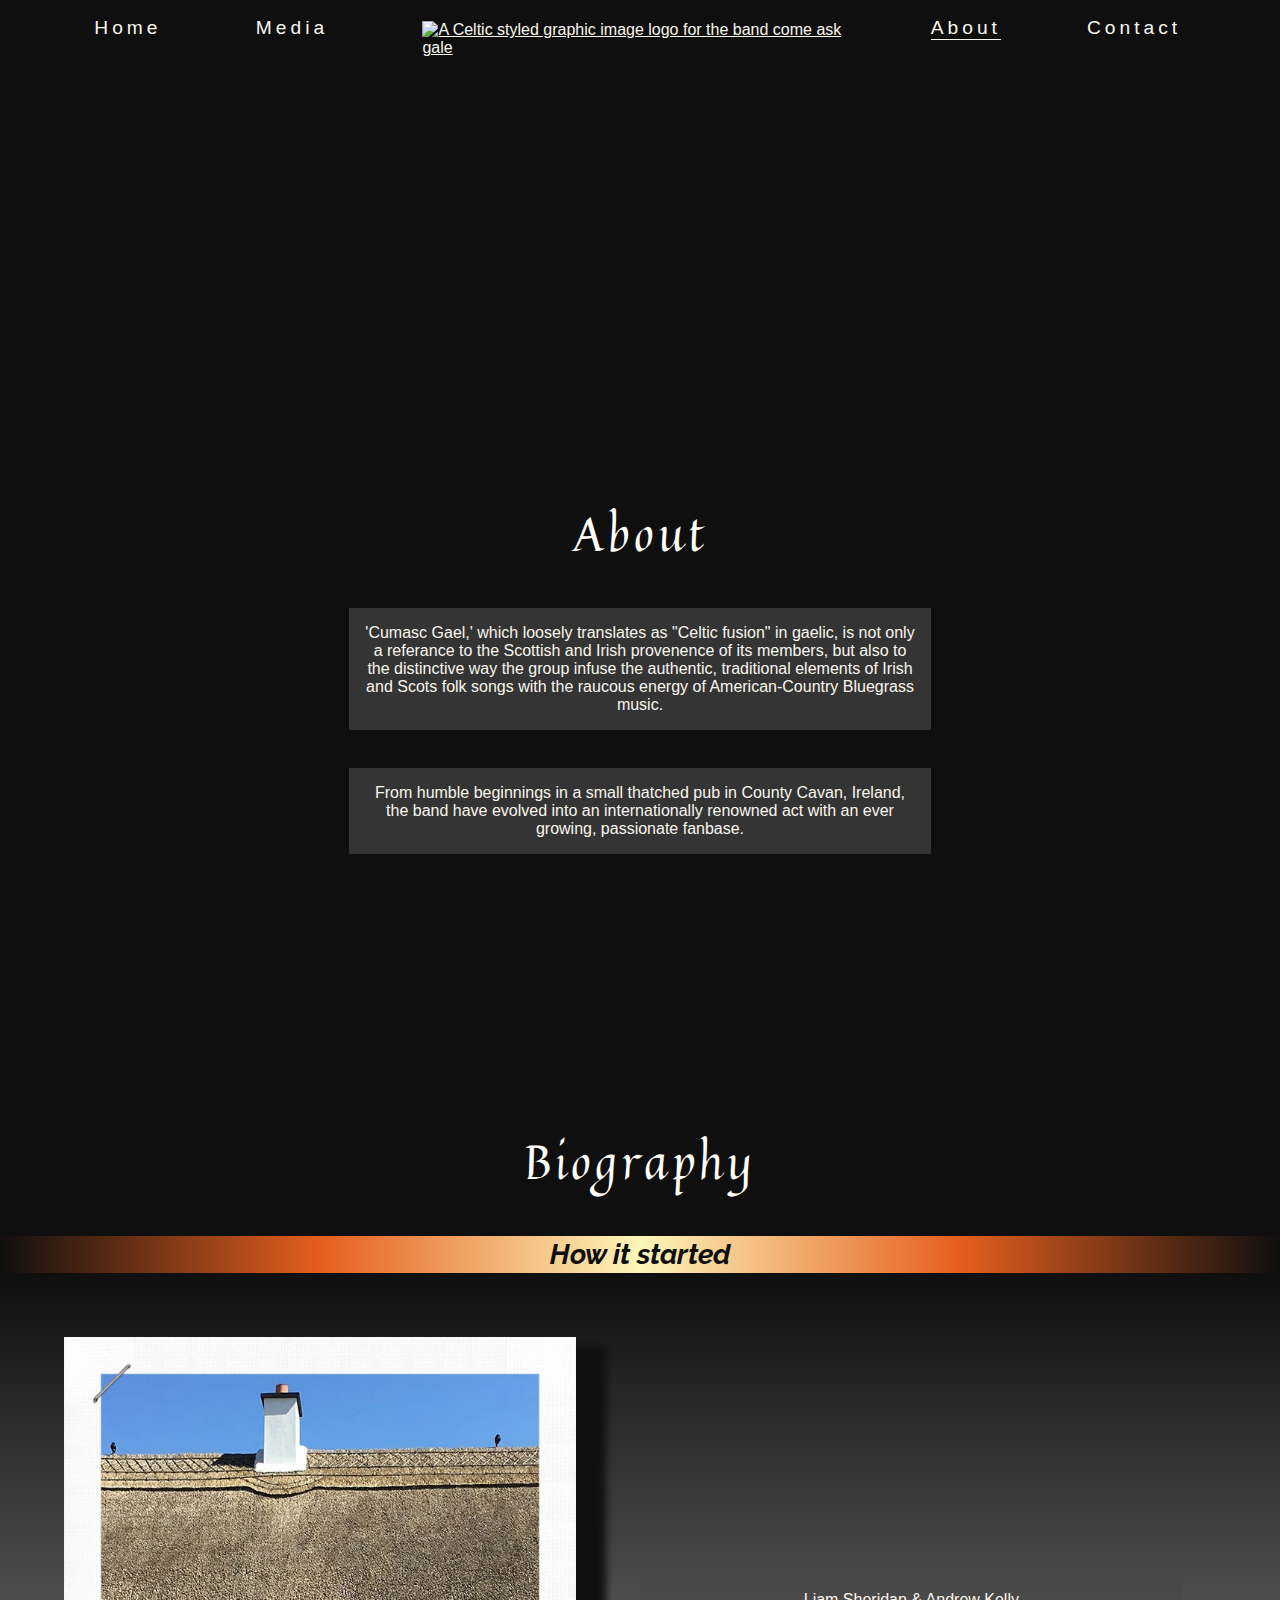
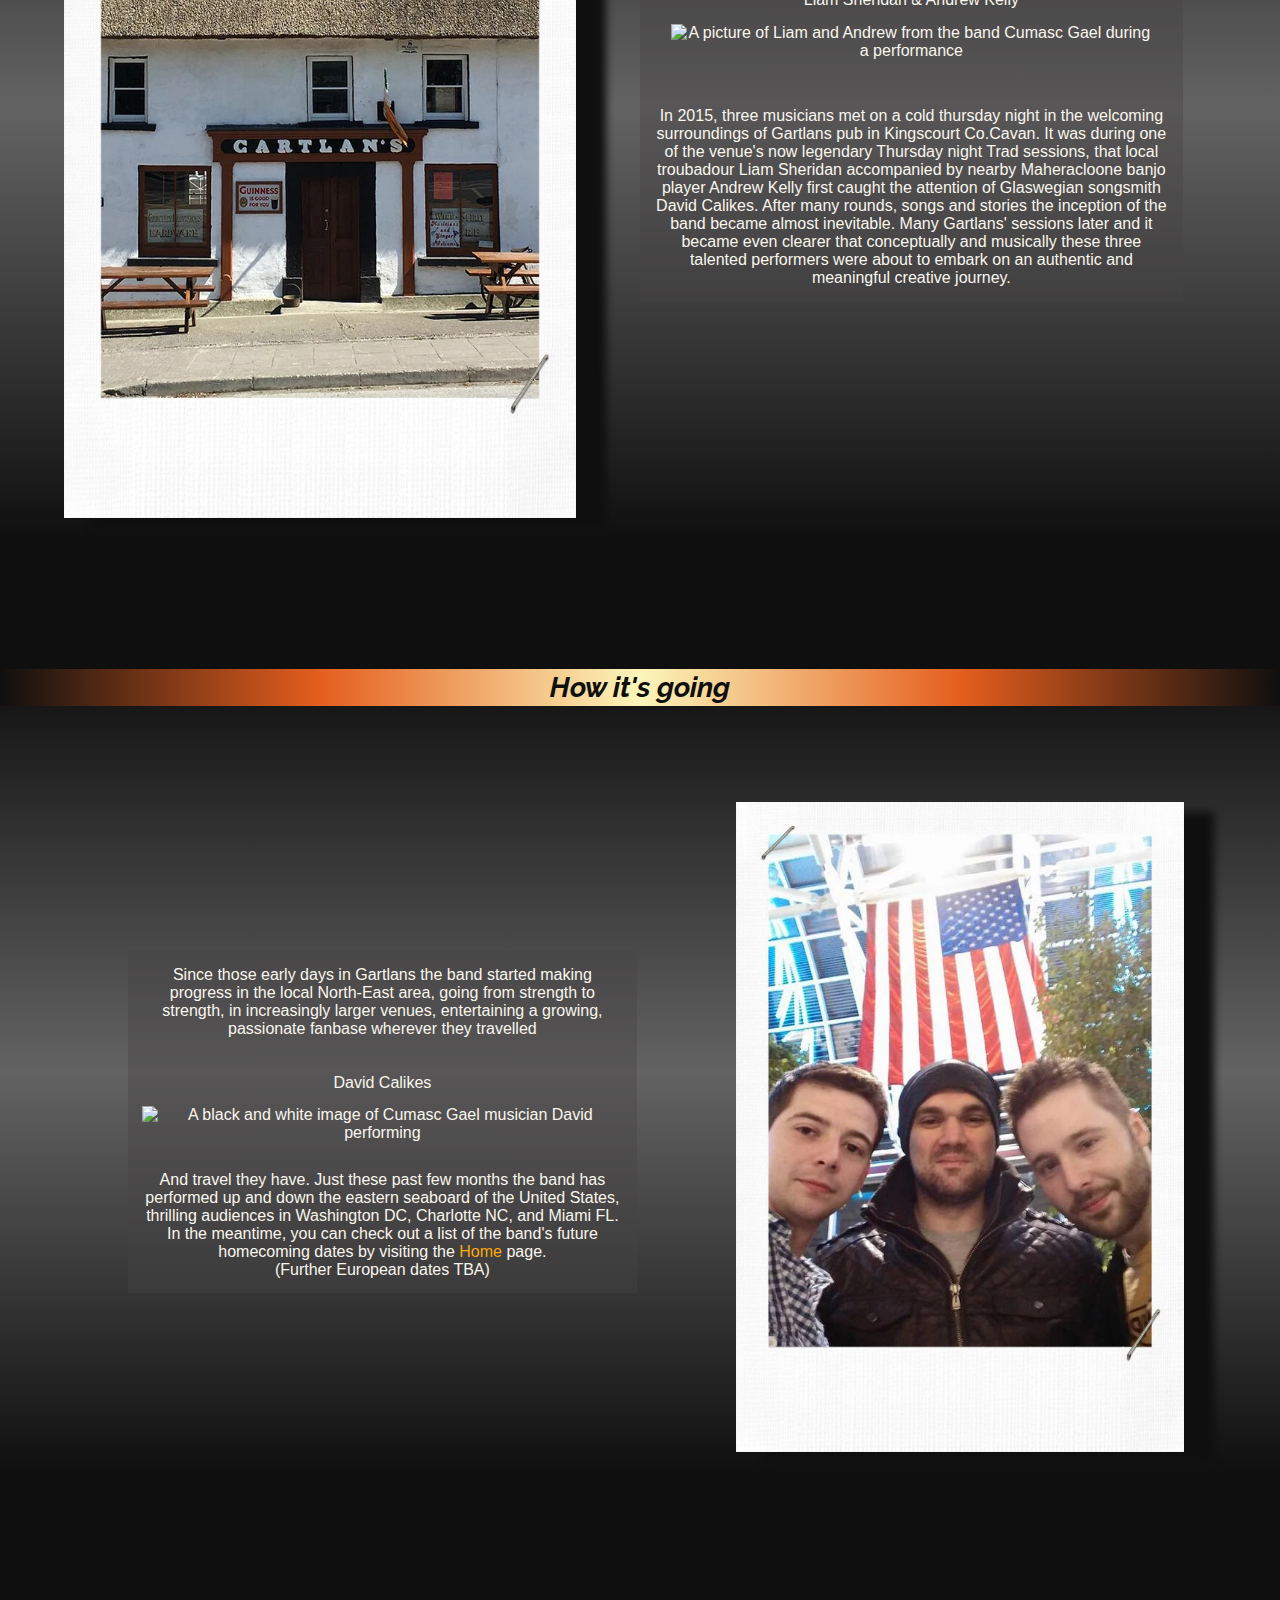
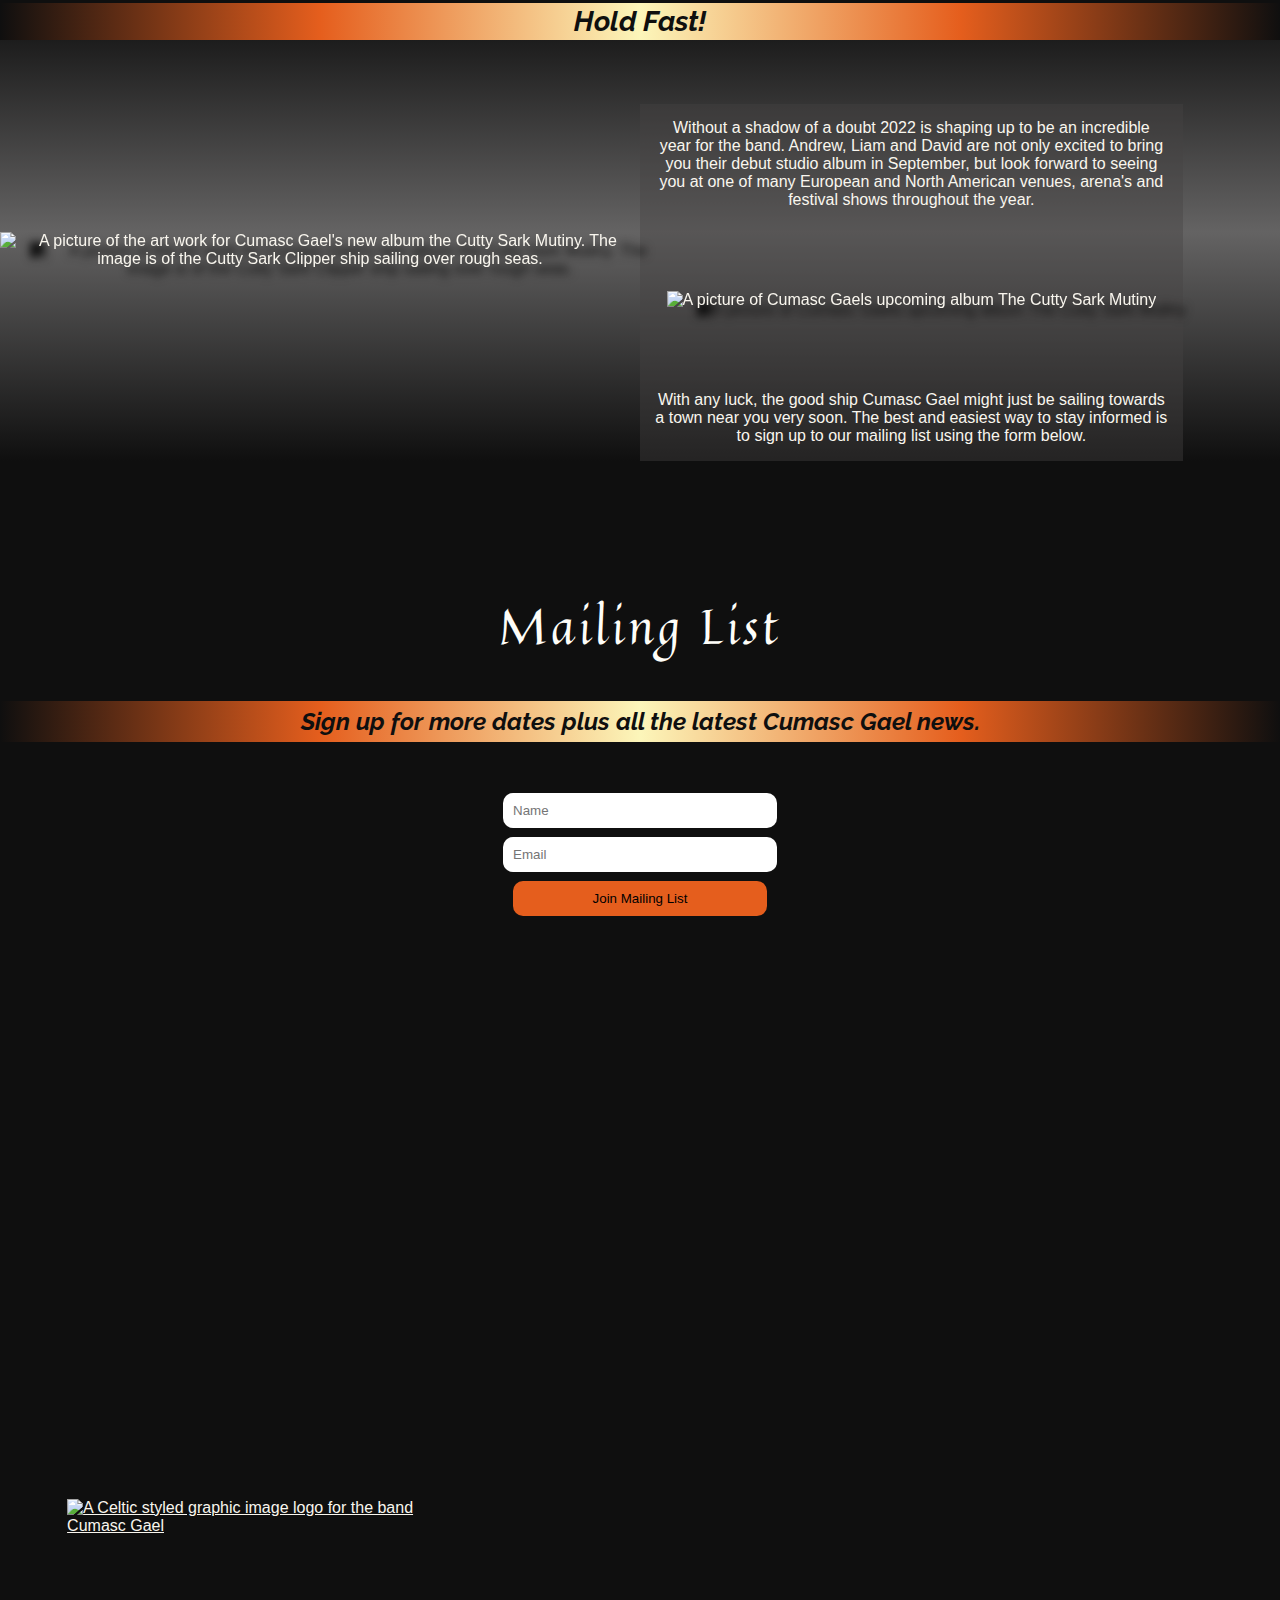
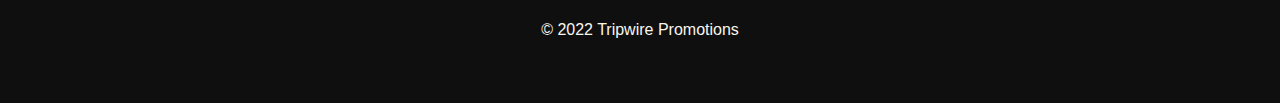
==== commit 30794aa3: "fix: Remove stray dive tag in about.html to remove validation error" ====
--- a/about.html
+++ b/about.html
@@ -13,26 +13,25 @@
 </head>
 <body>
     
-
-<!-- Navigation Bar ***unfixed bug where nav links move on hover at certain screen widths*** -->
-    <header>           
-        <nav> 
-            <div class="container">
+<!-- Navigation Bar *** Fixed bug where nav links moved on hover at certain screen widths *** -->
+   
+    <header> 
+            <nav class="nav-container">
                 <div class="row">
                     <div class="box1 hover-box">
-                         <a class="nav-link inactive" href="index.html">Home</a>
+                        <a class="nav-link inactive" href="index.html">Home</a>
                         <a class="left-link nav-link" href="media.html">Media</a>
                     </div>
-                <div class="box2">
-                    <a href="about.html"><img id="logo" alt="A Celtic styled graphic image logo for the band come ask gale"
-                            src="assets/images/logo_black.webp"></a>
-                </div>
-                <div class="box3 hover-box">
-                    <a class="right-link nav-link active" href="about.html">About</a>
-                    <a class="nav-link" href="contact.html">Contact</a>
-                </div>
-            </div>
-        </nav>
+                    <div class="box2">
+                        <a href="contact.html"><img id="logo" alt="A Celtic styled graphic image logo for the band come ask gale"
+                                src="assets/images/logo_black.webp"></a>
+                    </div>
+                    <div class="box3 hover-box">
+                        <a class="right-link nav-link active" href="about.html">About</a>
+                        <a class="nav-link" href="contact.html">Contact</a>
+                    </div>
+                </div>
+            </nav>
     </header>
 
 <!--Hero Image -->
@@ -190,17 +189,17 @@
 
     <footer class="container">
         <div class="row">
-            <div class="box1">
+            <div class="footer-box1">
                 <a class="nav-link" title="Cumasc Gaels Twitter feed" target="_blank" href="https://twitter.com/cumascgael" ><i class="fa-brands fa-twitter"></i></a>
                 <a class="nav-link left-link" id="fb-link" title="Cumasc Gaels Facebook Page" target="_blank"
                     href="https://www.facebook.com/Cumasc-Gael-234849956849028/?hc_location=ufi"><i
                         class="fa-brands fa-facebook"></i></a>
             </div>
-            <div class="box2">
-                <a href="about.html"><img id="footer-logo" alt="A Celtic styled graphic image logo for the band Cumasc Gael"
+            <div class="footer-box2">
+                <a href="index.html"><img id="footer-logo" alt="A Celtic styled graphic image logo for the band Cumasc Gael"
                         src="assets/images/logo_black.webp"></a>
             </div>
-            <div class="box3">
+            <div class="footer-box3">
                 <a class="nav-link right-link" id="spfy-link" title="Cumasc Gael On Spotify" target="_blank" href="https://www.spotify.com/ie/"><i
                         class="fa-brands fa-spotify"></i></a>
                 <a class="nav-link" target="_blank" title="Cumasc Gael On Apple Music" href="https://music.apple.com/ie/browse"><i class="fa-brands fa-apple"></i></a>
--- a/assets/css/style.css
+++ b/assets/css/style.css
@@ -169,6 +169,7 @@
 }
 
 .dropdown-menu{
+    display: none;
     width: 80px;
     padding: 20px;
     position: sticky;
@@ -192,7 +193,7 @@
 .dropdown-menu label{
     display: block;
     cursor: pointer;
-    background: url('../images/menu_open.png') no-repeat left center;
+    background: url('../images/menu_closed.png') no-repeat left center;
     padding: 30px 0 30px 80px;
     filter: drop-shadow(10px 10px 4px #0f0f0f);
 } 
@@ -210,7 +211,7 @@
 }
 
 input:checked ~ label{
-    background: url('../images/menu_closed.png') no-repeat left center;
+    background: url('../images/menu_open.png') no-repeat left center;
 }
 
 /* **** UPCOMING DATES **** */
@@ -632,45 +633,54 @@
             font-size: 110%;
         }
 
+        .box2 {
+            order: 0;
+            width: 100%;
+            margin-bottom: 1rem;
+        }
+
+        .box1 {
+            width: 50%;
+        }
+
+        .box3 {
+            width: 50%
+        }
+
+        #logo {
+            width: 70%;
+            margin-top: 3%;
+            margin-bottom: 3%;
+            margin-left: 15%;
+        }
+
+        .nav-link {
+            font-size: 100%;
+            letter-spacing: 4px;
+            text-decoration: none;
+            color: inherit;
+        }
+
+        .left-link {
+            margin: 0%;
+            margin-left: 15%;
+        }
+
+        .right-link {
+            margin: 0%;
+            margin-right: 15%;
+        }
+
+        #footer-logo {
+            width: 40%;
+            margin-bottom: 5%;
+            margin-left: 30%;
+            color: #F9F6EE;
+            }
+
         @media screen and (max-width: 650px) {
 
-            .box2 {
-                order: 0;
-                width: 100%;
-                margin-bottom: 1rem;
-            }
-
-            .box1 {
-                width: 50%;
-            }
-
-            .box3 {
-                width: 50%
-            }
-
-            #logo {
-                width: 70%;
-                margin-top: 3%;
-                margin-bottom: 3%;
-                margin-left: 15%;
-            }
-
-            .nav-link {
-                font-size: 100%;
-                letter-spacing: 4px;
-                text-decoration: none;
-                color: inherit;
-            }
-
-            .left-link {
-                margin: 0%;
-                margin-left: 15%;
-            }
-
-            .right-link {
-                margin: 0%;
-                margin-right: 15%;
-            }
+            
 
             .half-box {
                 width: 100%;
@@ -697,9 +707,30 @@
                 order: 0;
             }
 
-
-
             @media screen and (max-width: 600px) {
+
+                .dropdown-menu{
+                    display: block;
+                    width: 120px;
+                    padding-top: 55px;
+                    padding-left: 10px;
+                    position: fixed;
+                    top: 0;
+                    z-index: 999;
+                }
+
+                .box3 {
+                    display: none;
+                }
+
+                .box1 {
+                    display: none;
+                }
+
+                #logo {
+                    margin-left: 5rem;
+                    margin-top: 2rem;
+                }
 
                 .hero-box {
                     height: 400px;
@@ -765,6 +796,7 @@
                     margin-bottom: 25%;
                 }
 
+
                 @media screen and (max-width: 500px) {
                     #audio ul {
                         font-size: 90%;
@@ -773,14 +805,6 @@
 
                 @media screen and (max-width: 400px) {
 
-                    .box3 {
-                        font-size: 90%;
-                    }
-
-                    .box1 {
-                        font-size: 90%;
-                    }
-
                     .left-link {
                         margin: 0%;
                         margin-left: 5%;
